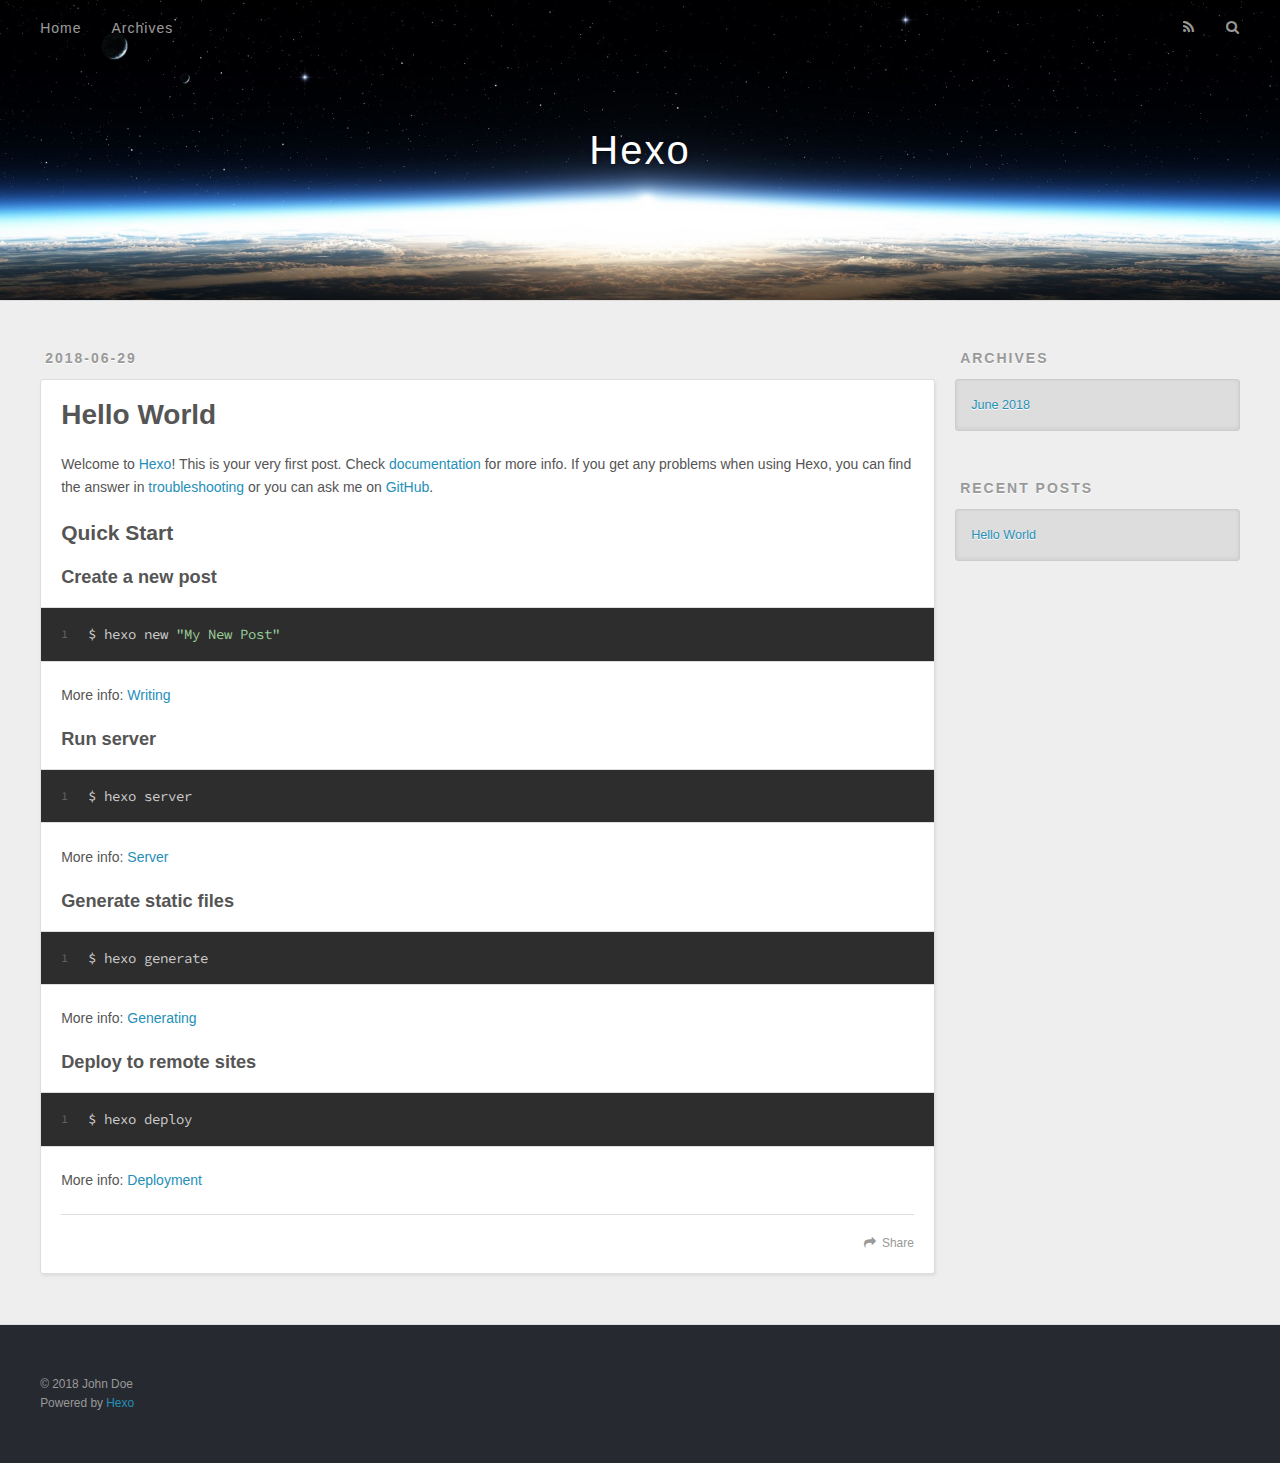
==== index.html @ 7063cbaa "Site updated: 2018-06-29 15:59:20" ====
<!DOCTYPE html>
<html>
<head>
  <meta charset="utf-8">
  

  
  <title>Hexo</title>
  <meta name="viewport" content="width=device-width, initial-scale=1, maximum-scale=1">
  <meta property="og:type" content="website">
<meta property="og:title" content="Hexo">
<meta property="og:url" content="http://yoursite.com/index.html">
<meta property="og:site_name" content="Hexo">
<meta property="og:locale" content="default">
<meta name="twitter:card" content="summary">
<meta name="twitter:title" content="Hexo">
  
    <link rel="alternate" href="/atom.xml" title="Hexo" type="application/atom+xml">
  
  
    <link rel="icon" href="/favicon.png">
  
  
    <link href="//fonts.googleapis.com/css?family=Source+Code+Pro" rel="stylesheet" type="text/css">
  
  <link rel="stylesheet" href="/css/style.css">
</head>

<body>
  <div id="container">
    <div id="wrap">
      <header id="header">
  <div id="banner"></div>
  <div id="header-outer" class="outer">
    <div id="header-title" class="inner">
      <h1 id="logo-wrap">
        <a href="/" id="logo">Hexo</a>
      </h1>
      
    </div>
    <div id="header-inner" class="inner">
      <nav id="main-nav">
        <a id="main-nav-toggle" class="nav-icon"></a>
        
          <a class="main-nav-link" href="/">Home</a>
        
          <a class="main-nav-link" href="/archives">Archives</a>
        
      </nav>
      <nav id="sub-nav">
        
          <a id="nav-rss-link" class="nav-icon" href="/atom.xml" title="RSS Feed"></a>
        
        <a id="nav-search-btn" class="nav-icon" title="Search"></a>
      </nav>
      <div id="search-form-wrap">
        <form action="//google.com/search" method="get" accept-charset="UTF-8" class="search-form"><input type="search" name="q" class="search-form-input" placeholder="Search"><button type="submit" class="search-form-submit">&#xF002;</button><input type="hidden" name="sitesearch" value="http://yoursite.com"></form>
      </div>
    </div>
  </div>
</header>
      <div class="outer">
        <section id="main">
  
    <article id="post-hello-world" class="article article-type-post" itemscope itemprop="blogPost">
  <div class="article-meta">
    <a href="/2018/06/29/hello-world/" class="article-date">
  <time datetime="2018-06-29T07:38:47.794Z" itemprop="datePublished">2018-06-29</time>
</a>
    
  </div>
  <div class="article-inner">
    
    
      <header class="article-header">
        
  
    <h1 itemprop="name">
      <a class="article-title" href="/2018/06/29/hello-world/">Hello World</a>
    </h1>
  

      </header>
    
    <div class="article-entry" itemprop="articleBody">
      
        <p>Welcome to <a href="https://hexo.io/" target="_blank" rel="noopener">Hexo</a>! This is your very first post. Check <a href="https://hexo.io/docs/" target="_blank" rel="noopener">documentation</a> for more info. If you get any problems when using Hexo, you can find the answer in <a href="https://hexo.io/docs/troubleshooting.html" target="_blank" rel="noopener">troubleshooting</a> or you can ask me on <a href="https://github.com/hexojs/hexo/issues" target="_blank" rel="noopener">GitHub</a>.</p>
<h2 id="Quick-Start"><a href="#Quick-Start" class="headerlink" title="Quick Start"></a>Quick Start</h2><h3 id="Create-a-new-post"><a href="#Create-a-new-post" class="headerlink" title="Create a new post"></a>Create a new post</h3><figure class="highlight bash"><table><tr><td class="gutter"><pre><span class="line">1</span><br></pre></td><td class="code"><pre><span class="line">$ hexo new <span class="string">"My New Post"</span></span><br></pre></td></tr></table></figure>
<p>More info: <a href="https://hexo.io/docs/writing.html" target="_blank" rel="noopener">Writing</a></p>
<h3 id="Run-server"><a href="#Run-server" class="headerlink" title="Run server"></a>Run server</h3><figure class="highlight bash"><table><tr><td class="gutter"><pre><span class="line">1</span><br></pre></td><td class="code"><pre><span class="line">$ hexo server</span><br></pre></td></tr></table></figure>
<p>More info: <a href="https://hexo.io/docs/server.html" target="_blank" rel="noopener">Server</a></p>
<h3 id="Generate-static-files"><a href="#Generate-static-files" class="headerlink" title="Generate static files"></a>Generate static files</h3><figure class="highlight bash"><table><tr><td class="gutter"><pre><span class="line">1</span><br></pre></td><td class="code"><pre><span class="line">$ hexo generate</span><br></pre></td></tr></table></figure>
<p>More info: <a href="https://hexo.io/docs/generating.html" target="_blank" rel="noopener">Generating</a></p>
<h3 id="Deploy-to-remote-sites"><a href="#Deploy-to-remote-sites" class="headerlink" title="Deploy to remote sites"></a>Deploy to remote sites</h3><figure class="highlight bash"><table><tr><td class="gutter"><pre><span class="line">1</span><br></pre></td><td class="code"><pre><span class="line">$ hexo deploy</span><br></pre></td></tr></table></figure>
<p>More info: <a href="https://hexo.io/docs/deployment.html" target="_blank" rel="noopener">Deployment</a></p>

      
    </div>
    <footer class="article-footer">
      <a data-url="http://yoursite.com/2018/06/29/hello-world/" data-id="cjizoahg50000bgolpmsunv34" class="article-share-link">Share</a>
      
      
    </footer>
  </div>
  
</article>


  


</section>
        
          <aside id="sidebar">
  
    

  
    

  
    
  
    
  <div class="widget-wrap">
    <h3 class="widget-title">Archives</h3>
    <div class="widget">
      <ul class="archive-list"><li class="archive-list-item"><a class="archive-list-link" href="/archives/2018/06/">June 2018</a></li></ul>
    </div>
  </div>


  
    
  <div class="widget-wrap">
    <h3 class="widget-title">Recent Posts</h3>
    <div class="widget">
      <ul>
        
          <li>
            <a href="/2018/06/29/hello-world/">Hello World</a>
          </li>
        
      </ul>
    </div>
  </div>

  
</aside>
        
      </div>
      <footer id="footer">
  
  <div class="outer">
    <div id="footer-info" class="inner">
      &copy; 2018 John Doe<br>
      Powered by <a href="http://hexo.io/" target="_blank">Hexo</a>
    </div>
  </div>
</footer>
    </div>
    <nav id="mobile-nav">
  
    <a href="/" class="mobile-nav-link">Home</a>
  
    <a href="/archives" class="mobile-nav-link">Archives</a>
  
</nav>
    

<script src="//ajax.googleapis.com/ajax/libs/jquery/2.0.3/jquery.min.js"></script>


  <link rel="stylesheet" href="/fancybox/jquery.fancybox.css">
  <script src="/fancybox/jquery.fancybox.pack.js"></script>


<script src="/js/script.js"></script>



  </div>
</body>
</html>
---- css/style.css ----
body {
  width: 100%;
}
body:before,
body:after {
  content: "";
  display: table;
}
body:after {
  clear: both;
}
html,
body,
div,
span,
applet,
object,
iframe,
h1,
h2,
h3,
h4,
h5,
h6,
p,
blockquote,
pre,
a,
abbr,
acronym,
address,
big,
cite,
code,
del,
dfn,
em,
img,
ins,
kbd,
q,
s,
samp,
small,
strike,
strong,
sub,
sup,
tt,
var,
dl,
dt,
dd,
ol,
ul,
li,
fieldset,
form,
label,
legend,
table,
caption,
tbody,
tfoot,
thead,
tr,
th,
td {
  margin: 0;
  padding: 0;
  border: 0;
  outline: 0;
  font-weight: inherit;
  font-style: inherit;
  font-family: inherit;
  font-size: 100%;
  vertical-align: baseline;
}
body {
  line-height: 1;
  color: #000;
  background: #fff;
}
ol,
ul {
  list-style: none;
}
table {
  border-collapse: separate;
  border-spacing: 0;
  vertical-align: middle;
}
caption,
th,
td {
  text-align: left;
  font-weight: normal;
  vertical-align: middle;
}
a img {
  border: none;
}
input,
button {
  margin: 0;
  padding: 0;
}
input::-moz-focus-inner,
button::-moz-focus-inner {
  border: 0;
  padding: 0;
}
@font-face {
  font-family: FontAwesome;
  font-style: normal;
  font-weight: normal;
  src: url("fonts/fontawesome-webfont.eot?v=#4.0.3");
  src: url("fonts/fontawesome-webfont.eot?#iefix&v=#4.0.3") format("embedded-opentype"), url("fonts/fontawesome-webfont.woff?v=#4.0.3") format("woff"), url("fonts/fontawesome-webfont.ttf?v=#4.0.3") format("truetype"), url("fonts/fontawesome-webfont.svg#fontawesomeregular?v=#4.0.3") format("svg");
}
html,
body,
#container {
  height: 100%;
}
body {
  background: #eee;
  font: 14px -apple-system, BlinkMacSystemFont, "Segoe UI", "Roboto", "Oxygen", "Ubuntu", "Cantarell", "Fira Sans", "Droid Sans", "Helvetica Neue", sans-serif;
  -webkit-text-size-adjust: 100%;
}
.outer {
  max-width: 1220px;
  margin: 0 auto;
  padding: 0 20px;
}
.outer:before,
.outer:after {
  content: "";
  display: table;
}
.outer:after {
  clear: both;
}
.inner {
  display: inline;
  float: left;
  width: 98.33333333333333%;
  margin: 0 0.833333333333333%;
}
.left,
.alignleft {
  float: left;
}
.right,
.alignright {
  float: right;
}
.clear {
  clear: both;
}
#container {
  position: relative;
}
.mobile-nav-on {
  overflow: hidden;
}
#wrap {
  height: 100%;
  width: 100%;
  position: absolute;
  top: 0;
  left: 0;
  -webkit-transition: 0.2s ease-out;
  -moz-transition: 0.2s ease-out;
  -ms-transition: 0.2s ease-out;
  transition: 0.2s ease-out;
  z-index: 1;
  background: #eee;
}
.mobile-nav-on #wrap {
  left: 280px;
}
@media screen and (min-width: 768px) {
  #main {
    display: inline;
    float: left;
    width: 73.33333333333333%;
    margin: 0 0.833333333333333%;
  }
}
.article-date,
.article-category-link,
.archive-year,
.widget-title {
  text-decoration: none;
  text-transform: uppercase;
  letter-spacing: 2px;
  color: #999;
  margin-bottom: 1em;
  margin-left: 5px;
  line-height: 1em;
  text-shadow: 0 1px #fff;
  font-weight: bold;
}
.article-inner,
.archive-article-inner {
  background: #fff;
  -webkit-box-shadow: 1px 2px 3px #ddd;
  box-shadow: 1px 2px 3px #ddd;
  border: 1px solid #ddd;
  border-radius: 3px;
}
.article-entry h1,
.widget h1 {
  font-size: 2em;
}
.article-entry h2,
.widget h2 {
  font-size: 1.5em;
}
.article-entry h3,
.widget h3 {
  font-size: 1.3em;
}
.article-entry h4,
.widget h4 {
  font-size: 1.2em;
}
.article-entry h5,
.widget h5 {
  font-size: 1em;
}
.article-entry h6,
.widget h6 {
  font-size: 1em;
  color: #999;
}
.article-entry hr,
.widget hr {
  border: 1px dashed #ddd;
}
.article-entry strong,
.widget strong {
  font-weight: bold;
}
.article-entry em,
.widget em,
.article-entry cite,
.widget cite {
  font-style: italic;
}
.article-entry sup,
.widget sup,
.article-entry sub,
.widget sub {
  font-size: 0.75em;
  line-height: 0;
  position: relative;
  vertical-align: baseline;
}
.article-entry sup,
.widget sup {
  top: -0.5em;
}
.article-entry sub,
.widget sub {
  bottom: -0.2em;
}
.article-entry small,
.widget small {
  font-size: 0.85em;
}
.article-entry acronym,
.widget acronym,
.article-entry abbr,
.widget abbr {
  border-bottom: 1px dotted;
}
.article-entry ul,
.widget ul,
.article-entry ol,
.widget ol,
.article-entry dl,
.widget dl {
  margin: 0 20px;
  line-height: 1.6em;
}
.article-entry ul ul,
.widget ul ul,
.article-entry ol ul,
.widget ol ul,
.article-entry ul ol,
.widget ul ol,
.article-entry ol ol,
.widget ol ol {
  margin-top: 0;
  margin-bottom: 0;
}
.article-entry ul,
.widget ul {
  list-style: disc;
}
.article-entry ol,
.widget ol {
  list-style: decimal;
}
.article-entry dt,
.widget dt {
  font-weight: bold;
}
#header {
  height: 300px;
  position: relative;
  border-bottom: 1px solid #ddd;
}
#header:before,
#header:after {
  content: "";
  position: absolute;
  left: 0;
  right: 0;
  height: 40px;
}
#header:before {
  top: 0;
  background: -webkit-linear-gradient(rgba(0,0,0,0.2), transparent);
  background: -moz-linear-gradient(rgba(0,0,0,0.2), transparent);
  background: -ms-linear-gradient(rgba(0,0,0,0.2), transparent);
  background: linear-gradient(rgba(0,0,0,0.2), transparent);
}
#header:after {
  bottom: 0;
  background: -webkit-linear-gradient(transparent, rgba(0,0,0,0.2));
  background: -moz-linear-gradient(transparent, rgba(0,0,0,0.2));
  background: -ms-linear-gradient(transparent, rgba(0,0,0,0.2));
  background: linear-gradient(transparent, rgba(0,0,0,0.2));
}
#header-outer {
  height: 100%;
  position: relative;
}
#header-inner {
  position: relative;
  overflow: hidden;
}
#banner {
  position: absolute;
  top: 0;
  left: 0;
  width: 100%;
  height: 100%;
  background: url("images/banner.jpg") center #000;
  -webkit-background-size: cover;
  -moz-background-size: cover;
  background-size: cover;
  z-index: -1;
}
#header-title {
  text-align: center;
  height: 40px;
  position: absolute;
  top: 50%;
  left: 0;
  margin-top: -20px;
}
#logo,
#subtitle {
  text-decoration: none;
  color: #fff;
  font-weight: 300;
  text-shadow: 0 1px 4px rgba(0,0,0,0.3);
}
#logo {
  font-size: 40px;
  line-height: 40px;
  letter-spacing: 2px;
}
#subtitle {
  font-size: 16px;
  line-height: 16px;
  letter-spacing: 1px;
}
#subtitle-wrap {
  margin-top: 16px;
}
#main-nav {
  float: left;
  margin-left: -15px;
}
.nav-icon,
.main-nav-link {
  float: left;
  color: #fff;
  opacity: 0.6;
  text-decoration: none;
  text-shadow: 0 1px rgba(0,0,0,0.2);
  -webkit-transition: opacity 0.2s;
  -moz-transition: opacity 0.2s;
  -ms-transition: opacity 0.2s;
  transition: opacity 0.2s;
  display: block;
  padding: 20px 15px;
}
.nav-icon:hover,
.main-nav-link:hover {
  opacity: 1;
}
.nav-icon {
  font-family: FontAwesome;
  text-align: center;
  font-size: 14px;
  width: 14px;
  height: 14px;
  padding: 20px 15px;
  position: relative;
  cursor: pointer;
}
.main-nav-link {
  font-weight: 300;
  letter-spacing: 1px;
}
@media screen and (max-width: 479px) {
  .main-nav-link {
    display: none;
  }
}
#main-nav-toggle {
  display: none;
}
#main-nav-toggle:before {
  content: "\f0c9";
}
@media screen and (max-width: 479px) {
  #main-nav-toggle {
    display: block;
  }
}
#sub-nav {
  float: right;
  margin-right: -15px;
}
#nav-rss-link:before {
  content: "\f09e";
}
#nav-search-btn:before {
  content: "\f002";
}
#search-form-wrap {
  position: absolute;
  top: 15px;
  width: 150px;
  height: 30px;
  right: -150px;
  opacity: 0;
  -webkit-transition: 0.2s ease-out;
  -moz-transition: 0.2s ease-out;
  -ms-transition: 0.2s ease-out;
  transition: 0.2s ease-out;
}
#search-form-wrap.on {
  opacity: 1;
  right: 0;
}
@media screen and (max-width: 479px) {
  #search-form-wrap {
    width: 100%;
    right: -100%;
  }
}
.search-form {
  position: absolute;
  top: 0;
  left: 0;
  right: 0;
  background: #fff;
  padding: 5px 15px;
  border-radius: 15px;
  -webkit-box-shadow: 0 0 10px rgba(0,0,0,0.3);
  box-shadow: 0 0 10px rgba(0,0,0,0.3);
}
.search-form-input {
  border: none;
  background: none;
  color: #555;
  width: 100%;
  font: 13px -apple-system, BlinkMacSystemFont, "Segoe UI", "Roboto", "Oxygen", "Ubuntu", "Cantarell", "Fira Sans", "Droid Sans", "Helvetica Neue", sans-serif;
  outline: none;
}
.search-form-input::-webkit-search-results-decoration,
.search-form-input::-webkit-search-cancel-button {
  -webkit-appearance: none;
}
.search-form-submit {
  position: absolute;
  top: 50%;
  right: 10px;
  margin-top: -7px;
  font: 13px FontAwesome;
  border: none;
  background: none;
  color: #bbb;
  cursor: pointer;
}
.search-form-submit:hover,
.search-form-submit:focus {
  color: #777;
}
.article {
  margin: 50px 0;
}
.article-inner {
  overflow: hidden;
}
.article-meta:before,
.article-meta:after {
  content: "";
  display: table;
}
.article-meta:after {
  clear: both;
}
.article-date {
  float: left;
}
.article-category {
  float: left;
  line-height: 1em;
  color: #ccc;
  text-shadow: 0 1px #fff;
  margin-left: 8px;
}
.article-category:before {
  content: "\2022";
}
.article-category-link {
  margin: 0 12px 1em;
}
.article-header {
  padding: 20px 20px 0;
}
.article-title {
  text-decoration: none;
  font-size: 2em;
  font-weight: bold;
  color: #555;
  line-height: 1.1em;
  -webkit-transition: color 0.2s;
  -moz-transition: color 0.2s;
  -ms-transition: color 0.2s;
  transition: color 0.2s;
}
a.article-title:hover {
  color: #258fb8;
}
.article-entry {
  color: #555;
  padding: 0 20px;
}
.article-entry:before,
.article-entry:after {
  content: "";
  display: table;
}
.article-entry:after {
  clear: both;
}
.article-entry p,
.article-entry table {
  line-height: 1.6em;
  margin: 1.6em 0;
}
.article-entry h1,
.article-entry h2,
.article-entry h3,
.article-entry h4,
.article-entry h5,
.article-entry h6 {
  font-weight: bold;
}
.article-entry h1,
.article-entry h2,
.article-entry h3,
.article-entry h4,
.article-entry h5,
.article-entry h6 {
  line-height: 1.1em;
  margin: 1.1em 0;
}
.article-entry a {
  color: #258fb8;
  text-decoration: none;
}
.article-entry a:hover {
  text-decoration: underline;
}
.article-entry ul,
.article-entry ol,
.article-entry dl {
  margin-top: 1.6em;
  margin-bottom: 1.6em;
}
.article-entry img,
.article-entry video {
  max-width: 100%;
  height: auto;
  display: block;
  margin: auto;
}
.article-entry iframe {
  border: none;
}
.article-entry table {
  width: 100%;
  border-collapse: collapse;
  border-spacing: 0;
}
.article-entry th {
  font-weight: bold;
  border-bottom: 3px solid #ddd;
  padding-bottom: 0.5em;
}
.article-entry td {
  border-bottom: 1px solid #ddd;
  padding: 10px 0;
}
.article-entry blockquote {
  font-family: Georgia, "Times New Roman", serif;
  font-size: 1.4em;
  margin: 1.6em 20px;
  text-align: center;
}
.article-entry blockquote footer {
  font-size: 14px;
  margin: 1.6em 0;
  font-family: -apple-system, BlinkMacSystemFont, "Segoe UI", "Roboto", "Oxygen", "Ubuntu", "Cantarell", "Fira Sans", "Droid Sans", "Helvetica Neue", sans-serif;
}
.article-entry blockquote footer cite:before {
  content: "—";
  padding: 0 0.5em;
}
.article-entry .pullquote {
  text-align: left;
  width: 45%;
  margin: 0;
}
.article-entry .pullquote.left {
  margin-left: 0.5em;
  margin-right: 1em;
}
.article-entry .pullquote.right {
  margin-right: 0.5em;
  margin-left: 1em;
}
.article-entry .caption {
  color: #999;
  display: block;
  font-size: 0.9em;
  margin-top: 0.5em;
  position: relative;
  text-align: center;
}
.article-entry .video-container {
  position: relative;
  padding-top: 56.25%;
  height: 0;
  overflow: hidden;
}
.article-entry .video-container iframe,
.article-entry .video-container object,
.article-entry .video-container embed {
  position: absolute;
  top: 0;
  left: 0;
  width: 100%;
  height: 100%;
  margin-top: 0;
}
.article-more-link a {
  display: inline-block;
  line-height: 1em;
  padding: 6px 15px;
  border-radius: 15px;
  background: #eee;
  color: #999;
  text-shadow: 0 1px #fff;
  text-decoration: none;
}
.article-more-link a:hover {
  background: #258fb8;
  color: #fff;
  text-decoration: none;
  text-shadow: 0 1px #1e7293;
}
.article-footer {
  font-size: 0.85em;
  line-height: 1.6em;
  border-top: 1px solid #ddd;
  padding-top: 1.6em;
  margin: 0 20px 20px;
}
.article-footer:before,
.article-footer:after {
  content: "";
  display: table;
}
.article-footer:after {
  clear: both;
}
.article-footer a {
  color: #999;
  text-decoration: none;
}
.article-footer a:hover {
  color: #555;
}
.article-tag-list-item {
  float: left;
  margin-right: 10px;
}
.article-tag-list-link:before {
  content: "#";
}
.article-comment-link {
  float: right;
}
.article-comment-link:before {
  content: "\f075";
  font-family: FontAwesome;
  padding-right: 8px;
}
.article-share-link {
  cursor: pointer;
  float: right;
  margin-left: 20px;
}
.article-share-link:before {
  content: "\f064";
  font-family: FontAwesome;
  padding-right: 6px;
}
#article-nav {
  position: relative;
}
#article-nav:before,
#article-nav:after {
  content: "";
  display: table;
}
#article-nav:after {
  clear: both;
}
@media screen and (min-width: 768px) {
  #article-nav {
    margin: 50px 0;
  }
  #article-nav:before {
    width: 8px;
    height: 8px;
    position: absolute;
    top: 50%;
    left: 50%;
    margin-top: -4px;
    margin-left: -4px;
    content: "";
    border-radius: 50%;
    background: #ddd;
    -webkit-box-shadow: 0 1px 2px #fff;
    box-shadow: 0 1px 2px #fff;
  }
}
.article-nav-link-wrap {
  text-decoration: none;
  text-shadow: 0 1px #fff;
  color: #999;
  -webkit-box-sizing: border-box;
  -moz-box-sizing: border-box;
  box-sizing: border-box;
  margin-top: 50px;
  text-align: center;
  display: block;
}
.article-nav-link-wrap:hover {
  color: #555;
}
@media screen and (min-width: 768px) {
  .article-nav-link-wrap {
    width: 50%;
    margin-top: 0;
  }
}
@media screen and (min-width: 768px) {
  #article-nav-newer {
    float: left;
    text-align: right;
    padding-right: 20px;
  }
}
@media screen and (min-width: 768px) {
  #article-nav-older {
    float: right;
    text-align: left;
    padding-left: 20px;
  }
}
.article-nav-caption {
  text-transform: uppercase;
  letter-spacing: 2px;
  color: #ddd;
  line-height: 1em;
  font-weight: bold;
}
#article-nav-newer .article-nav-caption {
  margin-right: -2px;
}
.article-nav-title {
  font-size: 0.85em;
  line-height: 1.6em;
  margin-top: 0.5em;
}
.article-share-box {
  position: absolute;
  display: none;
  background: #fff;
  -webkit-box-shadow: 1px 2px 10px rgba(0,0,0,0.2);
  box-shadow: 1px 2px 10px rgba(0,0,0,0.2);
  border-radius: 3px;
  margin-left: -145px;
  overflow: hidden;
  z-index: 1;
}
.article-share-box.on {
  display: block;
}
.article-share-input {
  width: 100%;
  background: none;
  -webkit-box-sizing: border-box;
  -moz-box-sizing: border-box;
  box-sizing: border-box;
  font: 14px -apple-system, BlinkMacSystemFont, "Segoe UI", "Roboto", "Oxygen", "Ubuntu", "Cantarell", "Fira Sans", "Droid Sans", "Helvetica Neue", sans-serif;
  padding: 0 15px;
  color: #555;
  outline: none;
  border: 1px solid #ddd;
  border-radius: 3px 3px 0 0;
  height: 36px;
  line-height: 36px;
}
.article-share-links {
  background: #eee;
}
.article-share-links:before,
.article-share-links:after {
  content: "";
  display: table;
}
.article-share-links:after {
  clear: both;
}
.article-share-twitter,
.article-share-facebook,
.article-share-pinterest,
.article-share-google {
  width: 50px;
  height: 36px;
  display: block;
  float: left;
  position: relative;
  color: #999;
  text-shadow: 0 1px #fff;
}
.article-share-twitter:before,
.article-share-facebook:before,
.article-share-pinterest:before,
.article-share-google:before {
  font-size: 20px;
  font-family: FontAwesome;
  width: 20px;
  height: 20px;
  position: absolute;
  top: 50%;
  left: 50%;
  margin-top: -10px;
  margin-left: -10px;
  text-align: center;
}
.article-share-twitter:hover,
.article-share-facebook:hover,
.article-share-pinterest:hover,
.article-share-google:hover {
  color: #fff;
}
.article-share-twitter:before {
  content: "\f099";
}
.article-share-twitter:hover {
  background: #00aced;
  text-shadow: 0 1px #008abe;
}
.article-share-facebook:before {
  content: "\f09a";
}
.article-share-facebook:hover {
  background: #3b5998;
  text-shadow: 0 1px #2f477a;
}
.article-share-pinterest:before {
  content: "\f0d2";
}
.article-share-pinterest:hover {
  background: #cb2027;
  text-shadow: 0 1px #a21a1f;
}
.article-share-google:before {
  content: "\f0d5";
}
.article-share-google:hover {
  background: #dd4b39;
  text-shadow: 0 1px #be3221;
}
.article-gallery {
  background: #000;
  position: relative;
}
.article-gallery-photos {
  position: relative;
  overflow: hidden;
}
.article-gallery-img {
  display: none;
  max-width: 100%;
}
.article-gallery-img:first-child {
  display: block;
}
.article-gallery-img.loaded {
  position: absolute;
  display: block;
}
.article-gallery-img img {
  display: block;
  max-width: 100%;
  margin: 0 auto;
}
#comments {
  background: #fff;
  -webkit-box-shadow: 1px 2px 3px #ddd;
  box-shadow: 1px 2px 3px #ddd;
  padding: 20px;
  border: 1px solid #ddd;
  border-radius: 3px;
  margin: 50px 0;
}
#comments a {
  color: #258fb8;
}
.archives-wrap {
  margin: 50px 0;
}
.archives:before,
.archives:after {
  content: "";
  display: table;
}
.archives:after {
  clear: both;
}
.archive-year-wrap {
  margin-bottom: 1em;
}
.archives {
  -webkit-column-gap: 10px;
  -moz-column-gap: 10px;
  column-gap: 10px;
}
@media screen and (min-width: 480px) and (max-width: 767px) {
  .archives {
    -webkit-column-count: 2;
    -moz-column-count: 2;
    column-count: 2;
  }
}
@media screen and (min-width: 768px) {
  .archives {
    -webkit-column-count: 3;
    -moz-column-count: 3;
    column-count: 3;
  }
}
.archive-article {
  -webkit-column-break-inside: avoid;
  page-break-inside: avoid;
  overflow: hidden;
  break-inside: avoid-column;
}
.archive-article-inner {
  padding: 10px;
  margin-bottom: 15px;
}
.archive-article-title {
  text-decoration: none;
  font-weight: bold;
  color: #555;
  -webkit-transition: color 0.2s;
  -moz-transition: color 0.2s;
  -ms-transition: color 0.2s;
  transition: color 0.2s;
  line-height: 1.6em;
}
.archive-article-title:hover {
  color: #258fb8;
}
.archive-article-footer {
  margin-top: 1em;
}
.archive-article-date {
  color: #999;
  text-decoration: none;
  font-size: 0.85em;
  line-height: 1em;
  margin-bottom: 0.5em;
  display: block;
}
#page-nav {
  margin: 50px auto;
  background: #fff;
  -webkit-box-shadow: 1px 2px 3px #ddd;
  box-shadow: 1px 2px 3px #ddd;
  border: 1px solid #ddd;
  border-radius: 3px;
  text-align: center;
  color: #999;
  overflow: hidden;
}
#page-nav:before,
#page-nav:after {
  content: "";
  display: table;
}
#page-nav:after {
  clear: both;
}
#page-nav a,
#page-nav span {
  padding: 10px 20px;
  line-height: 1;
  height: 2ex;
}
#page-nav a {
  color: #999;
  text-decoration: none;
}
#page-nav a:hover {
  background: #999;
  color: #fff;
}
#page-nav .prev {
  float: left;
}
#page-nav .next {
  float: right;
}
#page-nav .page-number {
  display: inline-block;
}
@media screen and (max-width: 479px) {
  #page-nav .page-number {
    display: none;
  }
}
#page-nav .current {
  color: #555;
  font-weight: bold;
}
#page-nav .space {
  color: #ddd;
}
#footer {
  background: #262a30;
  padding: 50px 0;
  border-top: 1px solid #ddd;
  color: #999;
}
#footer a {
  color: #258fb8;
  text-decoration: none;
}
#footer a:hover {
  text-decoration: underline;
}
#footer-info {
  line-height: 1.6em;
  font-size: 0.85em;
}
.article-entry pre,
.article-entry .highlight {
  background: #2d2d2d;
  margin: 0 -20px;
  padding: 15px 20px;
  border-style: solid;
  border-color: #ddd;
  border-width: 1px 0;
  overflow: auto;
  color: #ccc;
  line-height: 22.400000000000002px;
}
.article-entry .highlight .gutter pre,
.article-entry .gist .gist-file .gist-data .line-numbers {
  color: #666;
  font-size: 0.85em;
}
.article-entry pre,
.article-entry code {
  font-family: "Source Code Pro", Consolas, Monaco, Menlo, Consolas, monospace;
}
.article-entry code {
  background: #eee;
  text-shadow: 0 1px #fff;
  padding: 0 0.3em;
}
.article-entry pre code {
  background: none;
  text-shadow: none;
  padding: 0;
}
.article-entry .highlight pre {
  border: none;
  margin: 0;
  padding: 0;
}
.article-entry .highlight table {
  margin: 0;
  width: auto;
}
.article-entry .highlight td {
  border: none;
  padding: 0;
}
.article-entry .highlight figcaption {
  font-size: 0.85em;
  color: #999;
  line-height: 1em;
  margin-bottom: 1em;
}
.article-entry .highlight figcaption:before,
.article-entry .highlight figcaption:after {
  content: "";
  display: table;
}
.article-entry .highlight figcaption:after {
  clear: both;
}
.article-entry .highlight figcaption a {
  float: right;
}
.article-entry .highlight .gutter pre {
  text-align: right;
  padding-right: 20px;
}
.article-entry .highlight .line {
  height: 22.400000000000002px;
}
.article-entry .highlight .line.marked {
  background: #515151;
}
.article-entry .gist {
  margin: 0 -20px;
  border-style: solid;
  border-color: #ddd;
  border-width: 1px 0;
  background: #2d2d2d;
  padding: 15px 20px 15px 0;
}
.article-entry .gist .gist-file {
  border: none;
  font-family: "Source Code Pro", Consolas, Monaco, Menlo, Consolas, monospace;
  margin: 0;
}
.article-entry .gist .gist-file .gist-data {
  background: none;
  border: none;
}
.article-entry .gist .gist-file .gist-data .line-numbers {
  background: none;
  border: none;
  padding: 0 20px 0 0;
}
.article-entry .gist .gist-file .gist-data .line-data {
  padding: 0 !important;
}
.article-entry .gist .gist-file .highlight {
  margin: 0;
  padding: 0;
  border: none;
}
.article-entry .gist .gist-file .gist-meta {
  background: #2d2d2d;
  color: #999;
  font: 0.85em -apple-system, BlinkMacSystemFont, "Segoe UI", "Roboto", "Oxygen", "Ubuntu", "Cantarell", "Fira Sans", "Droid Sans", "Helvetica Neue", sans-serif;
  text-shadow: 0 0;
  padding: 0;
  margin-top: 1em;
  margin-left: 20px;
}
.article-entry .gist .gist-file .gist-meta a {
  color: #258fb8;
  font-weight: normal;
}
.article-entry .gist .gist-file .gist-meta a:hover {
  text-decoration: underline;
}
pre .comment,
pre .title {
  color: #999;
}
pre .variable,
pre .attribute,
pre .tag,
pre .regexp,
pre .ruby .constant,
pre .xml .tag .title,
pre .xml .pi,
pre .xml .doctype,
pre .html .doctype,
pre .css .id,
pre .css .class,
pre .css .pseudo {
  color: #f2777a;
}
pre .number,
pre .preprocessor,
pre .built_in,
pre .literal,
pre .params,
pre .constant {
  color: #f99157;
}
pre .class,
pre .ruby .class .title,
pre .css .rules .attribute {
  color: #9c9;
}
pre .string,
pre .value,
pre .inheritance,
pre .header,
pre .ruby .symbol,
pre .xml .cdata {
  color: #9c9;
}
pre .css .hexcolor {
  color: #6cc;
}
pre .function,
pre .python .decorator,
pre .python .title,
pre .ruby .function .title,
pre .ruby .title .keyword,
pre .perl .sub,
pre .javascript .title,
pre .coffeescript .title {
  color: #69c;
}
pre .keyword,
pre .javascript .function {
  color: #c9c;
}
@media screen and (max-width: 479px) {
  #mobile-nav {
    position: absolute;
    top: 0;
    left: 0;
    width: 280px;
    height: 100%;
    background: #191919;
    border-right: 1px solid #fff;
  }
}
@media screen and (max-width: 479px) {
  .mobile-nav-link {
    display: block;
    color: #999;
    text-decoration: none;
    padding: 15px 20px;
    font-weight: bold;
  }
  .mobile-nav-link:hover {
    color: #fff;
  }
}
@media screen and (min-width: 768px) {
  #sidebar {
    display: inline;
    float: left;
    width: 23.333333333333332%;
    margin: 0 0.833333333333333%;
  }
}
.widget-wrap {
  margin: 50px 0;
}
.widget {
  color: #777;
  text-shadow: 0 1px #fff;
  background: #ddd;
  -webkit-box-shadow: 0 -1px 4px #ccc inset;
  box-shadow: 0 -1px 4px #ccc inset;
  border: 1px solid #ccc;
  padding: 15px;
  border-radius: 3px;
}
.widget a {
  color: #258fb8;
  text-decoration: none;
}
.widget a:hover {
  text-decoration: underline;
}
.widget ul ul,
.widget ol ul,
.widget dl ul,
.widget ul ol,
.widget ol ol,
.widget dl ol,
.widget ul dl,
.widget ol dl,
.widget dl dl {
  margin-left: 15px;
  list-style: disc;
}
.widget {
  line-height: 1.6em;
  word-wrap: break-word;
  font-size: 0.9em;
}
.widget ul,
.widget ol {
  list-style: none;
  margin: 0;
}
.widget ul ul,
.widget ol ul,
.widget ul ol,
.widget ol ol {
  margin: 0 20px;
}
.widget ul ul,
.widget ol ul {
  list-style: disc;
}
.widget ul ol,
.widget ol ol {
  list-style: decimal;
}
.category-list-count,
.tag-list-count,
.archive-list-count {
  padding-left: 5px;
  color: #999;
  font-size: 0.85em;
}
.category-list-count:before,
.tag-list-count:before,
.archive-list-count:before {
  content: "(";
}
.category-list-count:after,
.tag-list-count:after,
.archive-list-count:after {
  content: ")";
}
.tagcloud a {
  margin-right: 5px;
  display: inline-block;
}
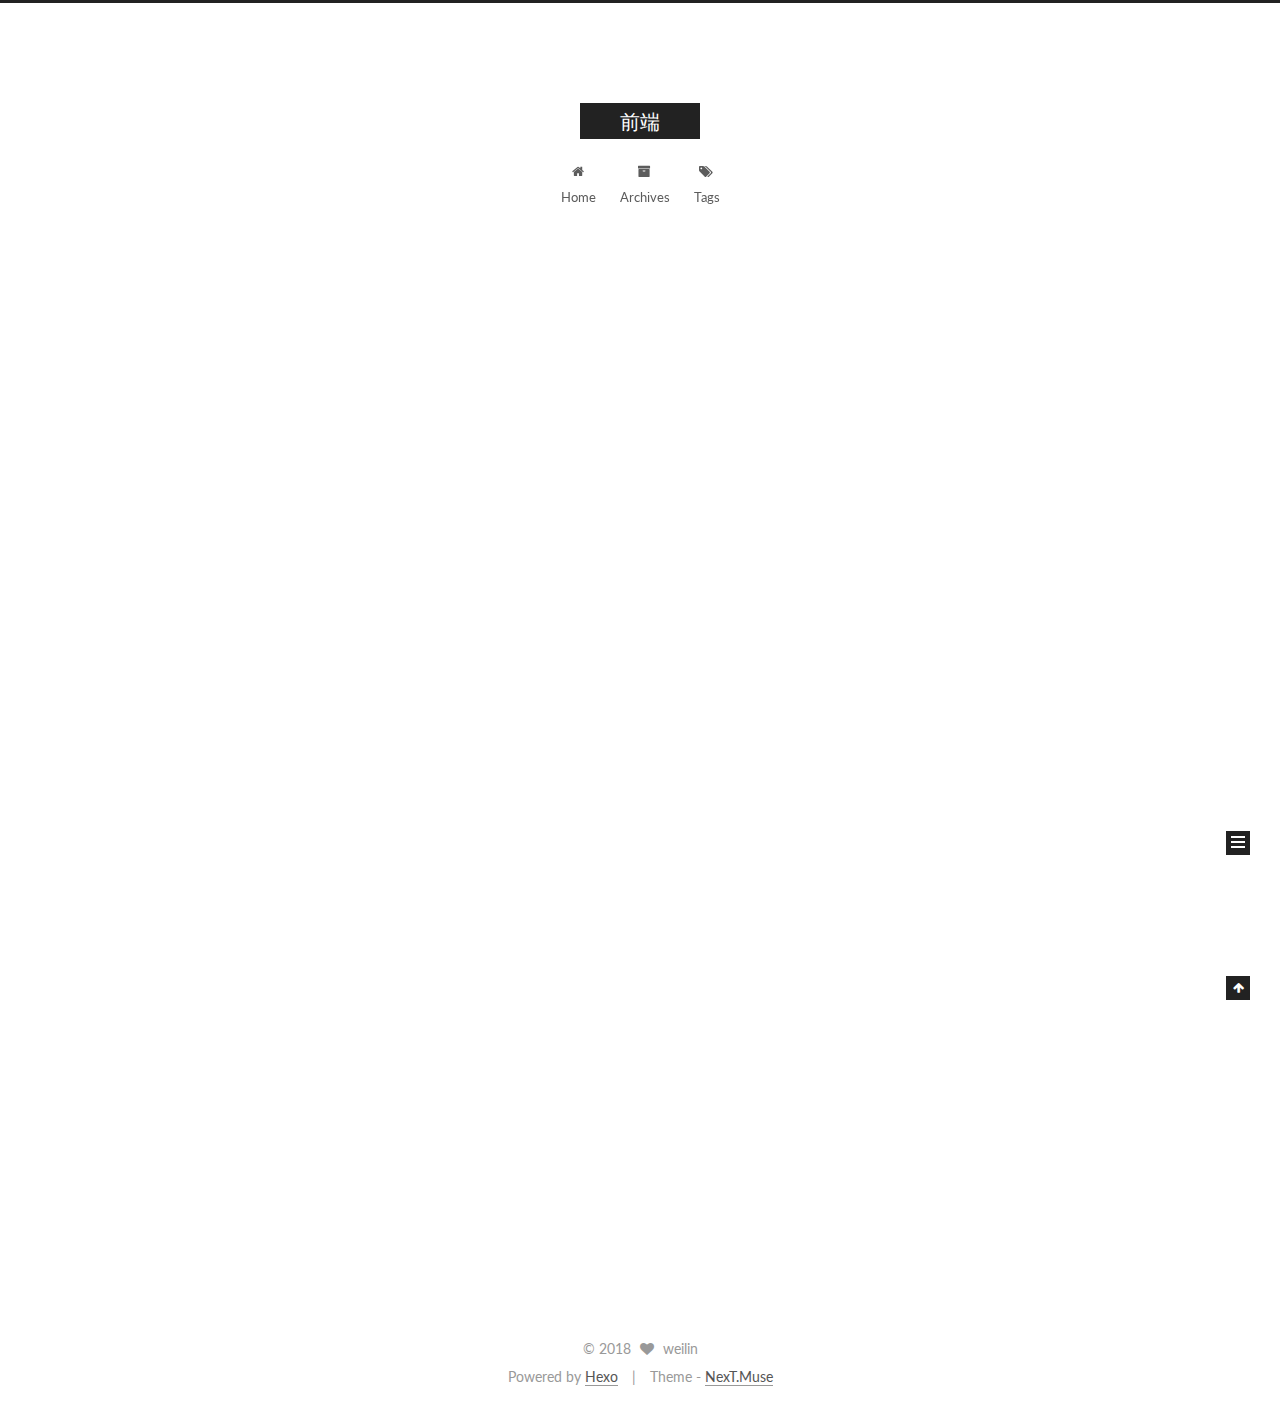
==== commit 0969cad5: "Site updated: 2018-06-29 16:40:35" ====
--- a/index.html
+++ b/index.html
@@ -1,90 +1,337 @@
 <!DOCTYPE html>
-<html>
+
+
+
+  
+
+
+<html class="theme-next muse use-motion" lang="">
 <head>
-  <meta charset="utf-8">
-  
-
-  
-  <title>Hexo</title>
-  <meta name="viewport" content="width=device-width, initial-scale=1, maximum-scale=1">
-  <meta property="og:type" content="website">
-<meta property="og:title" content="Hexo">
+  <meta charset="UTF-8"/>
+<meta http-equiv="X-UA-Compatible" content="IE=edge" />
+<meta name="viewport" content="width=device-width, initial-scale=1, maximum-scale=1"/>
+<meta name="theme-color" content="#222">
+
+
+
+
+
+
+
+
+
+<meta http-equiv="Cache-Control" content="no-transform" />
+<meta http-equiv="Cache-Control" content="no-siteapp" />
+
+
+
+
+
+
+
+
+
+
+
+
+
+
+
+  
+  
+  <link href="/lib/fancybox/source/jquery.fancybox.css?v=2.1.5" rel="stylesheet" type="text/css" />
+
+
+
+
+  
+  
+  
+  
+
+  
+    
+    
+  
+
+  
+
+  
+
+  
+
+  
+
+  
+    
+    
+    <link href="//fonts.googleapis.com/css?family=Lato:300,300italic,400,400italic,700,700italic&subset=latin,latin-ext" rel="stylesheet" type="text/css">
+  
+
+
+
+
+
+
+<link href="/lib/font-awesome/css/font-awesome.min.css?v=4.6.2" rel="stylesheet" type="text/css" />
+
+<link href="/css/main.css?v=5.1.2" rel="stylesheet" type="text/css" />
+
+
+  <meta name="keywords" content="Hexo, NexT" />
+
+
+
+
+
+
+
+
+  <link rel="shortcut icon" type="image/x-icon" href="/favicon.ico?v=5.1.2" />
+
+
+
+
+
+
+<meta property="og:type" content="website">
+<meta property="og:title" content="前端">
 <meta property="og:url" content="http://yoursite.com/index.html">
-<meta property="og:site_name" content="Hexo">
+<meta property="og:site_name" content="前端">
 <meta property="og:locale" content="default">
 <meta name="twitter:card" content="summary">
-<meta name="twitter:title" content="Hexo">
-  
-    <link rel="alternate" href="/atom.xml" title="Hexo" type="application/atom+xml">
-  
-  
-    <link rel="icon" href="/favicon.png">
-  
-  
-    <link href="//fonts.googleapis.com/css?family=Source+Code+Pro" rel="stylesheet" type="text/css">
-  
-  <link rel="stylesheet" href="/css/style.css">
+<meta name="twitter:title" content="前端">
+
+
+
+<script type="text/javascript" id="hexo.configurations">
+  var NexT = window.NexT || {};
+  var CONFIG = {
+    root: '/',
+    scheme: 'Muse',
+    sidebar: {"position":"left","display":"post","offset":12,"offset_float":12,"b2t":false,"scrollpercent":false,"onmobile":false},
+    fancybox: true,
+    tabs: true,
+    motion: true,
+    duoshuo: {
+      userId: '0',
+      author: 'Author'
+    },
+    algolia: {
+      applicationID: '',
+      apiKey: '',
+      indexName: '',
+      hits: {"per_page":10},
+      labels: {"input_placeholder":"Search for Posts","hits_empty":"We didn't find any results for the search: ${query}","hits_stats":"${hits} results found in ${time} ms"}
+    }
+  };
+</script>
+
+
+
+  <link rel="canonical" href="http://yoursite.com/"/>
+
+
+
+
+
+  <title>前端</title>
+  
+
+
+
+
+
+
+
+
+
+
+
+
+
+
 </head>
 
-<body>
-  <div id="container">
-    <div id="wrap">
-      <header id="header">
-  <div id="banner"></div>
-  <div id="header-outer" class="outer">
-    <div id="header-title" class="inner">
-      <h1 id="logo-wrap">
-        <a href="/" id="logo">Hexo</a>
-      </h1>
-      
+<body itemscope itemtype="http://schema.org/WebPage" lang="default">
+
+  
+  
+    
+  
+
+  <div class="container sidebar-position-left 
+   page-home 
+ ">
+    <div class="headband"></div>
+
+    <header id="header" class="header" itemscope itemtype="http://schema.org/WPHeader">
+      <div class="header-inner"><div class="site-brand-wrapper">
+  <div class="site-meta ">
+    
+
+    <div class="custom-logo-site-title">
+      <a href="/"  class="brand" rel="start">
+        <span class="logo-line-before"><i></i></span>
+        <span class="site-title">前端</span>
+        <span class="logo-line-after"><i></i></span>
+      </a>
     </div>
-    <div id="header-inner" class="inner">
-      <nav id="main-nav">
-        <a id="main-nav-toggle" class="nav-icon"></a>
-        
-          <a class="main-nav-link" href="/">Home</a>
-        
-          <a class="main-nav-link" href="/archives">Archives</a>
-        
-      </nav>
-      <nav id="sub-nav">
-        
-          <a id="nav-rss-link" class="nav-icon" href="/atom.xml" title="RSS Feed"></a>
-        
-        <a id="nav-search-btn" class="nav-icon" title="Search"></a>
-      </nav>
-      <div id="search-form-wrap">
-        <form action="//google.com/search" method="get" accept-charset="UTF-8" class="search-form"><input type="search" name="q" class="search-form-input" placeholder="Search"><button type="submit" class="search-form-submit">&#xF002;</button><input type="hidden" name="sitesearch" value="http://yoursite.com"></form>
-      </div>
-    </div>
+      
+        <p class="site-subtitle"></p>
+      
   </div>
-</header>
-      <div class="outer">
-        <section id="main">
-  
-    <article id="post-hello-world" class="article article-type-post" itemscope itemprop="blogPost">
-  <div class="article-meta">
-    <a href="/2018/06/29/hello-world/" class="article-date">
-  <time datetime="2018-06-29T07:38:47.794Z" itemprop="datePublished">2018-06-29</time>
-</a>
-    
+
+  <div class="site-nav-toggle">
+    <button>
+      <span class="btn-bar"></span>
+      <span class="btn-bar"></span>
+      <span class="btn-bar"></span>
+    </button>
   </div>
-  <div class="article-inner">
-    
-    
-      <header class="article-header">
-        
-  
-    <h1 itemprop="name">
-      <a class="article-title" href="/2018/06/29/hello-world/">Hello World</a>
-    </h1>
-  
-
+</div>
+
+<nav class="site-nav">
+  
+
+  
+    <ul id="menu" class="menu">
+      
+        
+        <li class="menu-item menu-item-home">
+          <a href="/" rel="section">
+            
+              <i class="menu-item-icon fa fa-fw fa-home"></i> <br />
+            
+            Home
+          </a>
+        </li>
+      
+        
+        <li class="menu-item menu-item-archives">
+          <a href="/archives/" rel="section">
+            
+              <i class="menu-item-icon fa fa-fw fa-archive"></i> <br />
+            
+            Archives
+          </a>
+        </li>
+      
+        
+        <li class="menu-item menu-item-tags">
+          <a href="/tags/" rel="section">
+            
+              <i class="menu-item-icon fa fa-fw fa-tags"></i> <br />
+            
+            Tags
+          </a>
+        </li>
+      
+
+      
+    </ul>
+  
+
+  
+</nav>
+
+
+
+ </div>
+    </header>
+
+    <main id="main" class="main">
+      <div class="main-inner">
+        <div class="content-wrap">
+          <div id="content" class="content">
+            
+  <section id="posts" class="posts-expand">
+    
+      
+
+  
+
+  
+  
+  
+
+  <article class="post post-type-normal" itemscope itemtype="http://schema.org/Article">
+  
+  
+  
+  <div class="post-block">
+    <link itemprop="mainEntityOfPage" href="http://yoursite.com/2018/06/29/hello-world/">
+
+    <span hidden itemprop="author" itemscope itemtype="http://schema.org/Person">
+      <meta itemprop="name" content="weilin">
+      <meta itemprop="description" content="">
+      <meta itemprop="image" content="/images/avatar.gif">
+    </span>
+
+    <span hidden itemprop="publisher" itemscope itemtype="http://schema.org/Organization">
+      <meta itemprop="name" content="前端">
+    </span>
+
+    
+      <header class="post-header">
+
+        
+        
+          <h1 class="post-title" itemprop="name headline">
+                
+                <a class="post-title-link" href="/2018/06/29/hello-world/" itemprop="url">Hello World</a></h1>
+        
+
+        <div class="post-meta">
+          <span class="post-time">
+            
+              <span class="post-meta-item-icon">
+                <i class="fa fa-calendar-o"></i>
+              </span>
+              
+                <span class="post-meta-item-text">Posted on</span>
+              
+              <time title="Post created" itemprop="dateCreated datePublished" datetime="2018-06-29T15:38:47+08:00">
+                2018-06-29
+              </time>
+            
+
+            
+
+            
+          </span>
+
+          
+
+          
+            
+          
+
+          
+          
+
+          
+
+          
+
+          
+
+        </div>
       </header>
     
-    <div class="article-entry" itemprop="articleBody">
-      
-        <p>Welcome to <a href="https://hexo.io/" target="_blank" rel="noopener">Hexo</a>! This is your very first post. Check <a href="https://hexo.io/docs/" target="_blank" rel="noopener">documentation</a> for more info. If you get any problems when using Hexo, you can find the answer in <a href="https://hexo.io/docs/troubleshooting.html" target="_blank" rel="noopener">troubleshooting</a> or you can ask me on <a href="https://github.com/hexojs/hexo/issues" target="_blank" rel="noopener">GitHub</a>.</p>
+
+    
+    
+    
+    <div class="post-body" itemprop="articleBody">
+
+      
+      
+
+      
+        
+          
+            <p>Welcome to <a href="https://hexo.io/" target="_blank" rel="noopener">Hexo</a>! This is your very first post. Check <a href="https://hexo.io/docs/" target="_blank" rel="noopener">documentation</a> for more info. If you get any problems when using Hexo, you can find the answer in <a href="https://hexo.io/docs/troubleshooting.html" target="_blank" rel="noopener">troubleshooting</a> or you can ask me on <a href="https://github.com/hexojs/hexo/issues" target="_blank" rel="noopener">GitHub</a>.</p>
 <h2 id="Quick-Start"><a href="#Quick-Start" class="headerlink" title="Quick Start"></a>Quick Start</h2><h3 id="Create-a-new-post"><a href="#Create-a-new-post" class="headerlink" title="Create a new post"></a>Create a new post</h3><figure class="highlight bash"><table><tr><td class="gutter"><pre><span class="line">1</span><br></pre></td><td class="code"><pre><span class="line">$ hexo new <span class="string">"My New Post"</span></span><br></pre></td></tr></table></figure>
 <p>More info: <a href="https://hexo.io/docs/writing.html" target="_blank" rel="noopener">Writing</a></p>
 <h3 id="Run-server"><a href="#Run-server" class="headerlink" title="Run server"></a>Run server</h3><figure class="highlight bash"><table><tr><td class="gutter"><pre><span class="line">1</span><br></pre></td><td class="code"><pre><span class="line">$ hexo server</span><br></pre></td></tr></table></figure>
@@ -94,91 +341,284 @@
 <h3 id="Deploy-to-remote-sites"><a href="#Deploy-to-remote-sites" class="headerlink" title="Deploy to remote sites"></a>Deploy to remote sites</h3><figure class="highlight bash"><table><tr><td class="gutter"><pre><span class="line">1</span><br></pre></td><td class="code"><pre><span class="line">$ hexo deploy</span><br></pre></td></tr></table></figure>
 <p>More info: <a href="https://hexo.io/docs/deployment.html" target="_blank" rel="noopener">Deployment</a></p>
 
+          
+        
       
     </div>
-    <footer class="article-footer">
-      <a data-url="http://yoursite.com/2018/06/29/hello-world/" data-id="cjizoahg50000bgolpmsunv34" class="article-share-link">Share</a>
-      
+    
+    
+    
+
+    
+
+    
+
+    
+
+    <footer class="post-footer">
+      
+
+      
+
+      
+
+      
+      
+        <div class="post-eof"></div>
       
     </footer>
   </div>
   
-</article>
-
-
-  
-
-
-</section>
-        
-          <aside id="sidebar">
-  
-    
-
-  
-    
-
-  
-    
-  
-    
-  <div class="widget-wrap">
-    <h3 class="widget-title">Archives</h3>
-    <div class="widget">
-      <ul class="archive-list"><li class="archive-list-item"><a class="archive-list-link" href="/archives/2018/06/">June 2018</a></li></ul>
+  
+  
+  </article>
+
+
+    
+  </section>
+
+  
+
+
+          </div>
+          
+
+
+          
+
+        </div>
+        
+          
+  
+  <div class="sidebar-toggle">
+    <div class="sidebar-toggle-line-wrap">
+      <span class="sidebar-toggle-line sidebar-toggle-line-first"></span>
+      <span class="sidebar-toggle-line sidebar-toggle-line-middle"></span>
+      <span class="sidebar-toggle-line sidebar-toggle-line-last"></span>
     </div>
   </div>
 
-
-  
-    
-  <div class="widget-wrap">
-    <h3 class="widget-title">Recent Posts</h3>
-    <div class="widget">
-      <ul>
-        
-          <li>
-            <a href="/2018/06/29/hello-world/">Hello World</a>
-          </li>
-        
-      </ul>
+  <aside id="sidebar" class="sidebar">
+    
+    <div class="sidebar-inner">
+
+      
+
+      
+
+      <section class="site-overview sidebar-panel sidebar-panel-active">
+        <div class="site-author motion-element" itemprop="author" itemscope itemtype="http://schema.org/Person">
+          <img class="site-author-image" itemprop="image"
+               src="/images/avatar.gif"
+               alt="weilin" />
+          <p class="site-author-name" itemprop="name">weilin</p>
+           
+              <p class="site-description motion-element" itemprop="description"></p>
+          
+        </div>
+        <nav class="site-state motion-element">
+
+          
+            <div class="site-state-item site-state-posts">
+              <a href="/archives/">
+                <span class="site-state-item-count">1</span>
+                <span class="site-state-item-name">posts</span>
+              </a>
+            </div>
+          
+
+          
+
+          
+
+        </nav>
+
+        
+
+        <div class="links-of-author motion-element">
+          
+        </div>
+
+        
+        
+
+        
+        
+
+        
+
+
+      </section>
+
+      
+
+      
+
     </div>
+  </aside>
+
+
+        
+      </div>
+    </main>
+
+    <footer id="footer" class="footer">
+      <div class="footer-inner">
+        <div class="copyright" >
+  
+  &copy; 
+  <span itemprop="copyrightYear">2018</span>
+  <span class="with-love">
+    <i class="fa fa-heart"></i>
+  </span>
+  <span class="author" itemprop="copyrightHolder">weilin</span>
+</div>
+
+
+<div class="powered-by">
+  Powered by <a class="theme-link" href="https://hexo.io">Hexo</a>
+</div>
+
+<div class="theme-info">
+  Theme -
+  <a class="theme-link" href="https://github.com/iissnan/hexo-theme-next">
+    NexT.Muse
+  </a>
+</div>
+
+
+        
+
+        
+      </div>
+    </footer>
+
+    
+      <div class="back-to-top">
+        <i class="fa fa-arrow-up"></i>
+        
+      </div>
+    
+
   </div>
 
   
-</aside>
-        
-      </div>
-      <footer id="footer">
-  
-  <div class="outer">
-    <div id="footer-info" class="inner">
-      &copy; 2018 John Doe<br>
-      Powered by <a href="http://hexo.io/" target="_blank">Hexo</a>
-    </div>
-  </div>
-</footer>
-    </div>
-    <nav id="mobile-nav">
-  
-    <a href="/" class="mobile-nav-link">Home</a>
-  
-    <a href="/archives" class="mobile-nav-link">Archives</a>
-  
-</nav>
-    
-
-<script src="//ajax.googleapis.com/ajax/libs/jquery/2.0.3/jquery.min.js"></script>
-
-
-  <link rel="stylesheet" href="/fancybox/jquery.fancybox.css">
-  <script src="/fancybox/jquery.fancybox.pack.js"></script>
-
-
-<script src="/js/script.js"></script>
-
-
-
-  </div>
+
+<script type="text/javascript">
+  if (Object.prototype.toString.call(window.Promise) !== '[object Function]') {
+    window.Promise = null;
+  }
+</script>
+
+
+
+
+
+
+
+
+
+  
+
+
+
+
+
+
+
+
+
+
+
+
+  
+  <script type="text/javascript" src="/lib/jquery/index.js?v=2.1.3"></script>
+
+  
+  <script type="text/javascript" src="/lib/fastclick/lib/fastclick.min.js?v=1.0.6"></script>
+
+  
+  <script type="text/javascript" src="/lib/jquery_lazyload/jquery.lazyload.js?v=1.9.7"></script>
+
+  
+  <script type="text/javascript" src="/lib/velocity/velocity.min.js?v=1.2.1"></script>
+
+  
+  <script type="text/javascript" src="/lib/velocity/velocity.ui.min.js?v=1.2.1"></script>
+
+  
+  <script type="text/javascript" src="/lib/fancybox/source/jquery.fancybox.pack.js?v=2.1.5"></script>
+
+
+  
+
+
+  <script type="text/javascript" src="/js/src/utils.js?v=5.1.2"></script>
+
+  <script type="text/javascript" src="/js/src/motion.js?v=5.1.2"></script>
+
+
+
+  
+  
+
+  
+    <script type="text/javascript" src="/js/src/scrollspy.js?v=5.1.2"></script>
+<script type="text/javascript" src="/js/src/post-details.js?v=5.1.2"></script>
+
+  
+
+  
+
+
+  <script type="text/javascript" src="/js/src/bootstrap.js?v=5.1.2"></script>
+
+
+
+  
+
+
+  
+
+
+
+
+	
+
+
+
+
+
+  
+
+
+
+
+
+  
+
+
+
+
+
+
+  
+
+
+
+
+
+  
+
+  
+
+  
+
+  
+
+  
+
+  
+
 </body>
-</html>+</html>
--- a/css/main.css
+++ b/css/main.css
@@ -0,0 +1,2648 @@
+/* normalize.css v3.0.2 | MIT License | git.io/normalize */
+html {
+  font-family: sans-serif; /* 1 */
+  -ms-text-size-adjust: 100%; /* 2 */
+  -webkit-text-size-adjust: 100%; /* 2 */
+}
+body {
+  margin: 0;
+}
+article,
+aside,
+details,
+figcaption,
+figure,
+footer,
+header,
+hgroup,
+main,
+menu,
+nav,
+section,
+summary {
+  display: block;
+}
+audio,
+canvas,
+progress,
+video {
+  display: inline-block; /* 1 */
+  vertical-align: baseline; /* 2 */
+}
+audio:not([controls]) {
+  display: none;
+  height: 0;
+}
+[hidden],
+template {
+  display: none;
+}
+a {
+  background-color: transparent;
+}
+a:active,
+a:hover {
+  outline: 0;
+}
+abbr[title] {
+  border-bottom: 1px dotted;
+}
+b,
+strong {
+  font-weight: bold;
+}
+dfn {
+  font-style: italic;
+}
+h1 {
+  font-size: 2em;
+  margin: 0.67em 0;
+}
+mark {
+  background: #ff0;
+  color: #000;
+}
+small {
+  font-size: 80%;
+}
+sub,
+sup {
+  font-size: 75%;
+  line-height: 0;
+  position: relative;
+  vertical-align: baseline;
+}
+sup {
+  top: -0.5em;
+}
+sub {
+  bottom: -0.25em;
+}
+img {
+  border: 0;
+}
+svg:not(:root) {
+  overflow: hidden;
+}
+figure {
+  margin: 1em 40px;
+}
+hr {
+  -moz-box-sizing: content-box;
+  box-sizing: content-box;
+  height: 0;
+}
+pre {
+  overflow: auto;
+}
+code,
+kbd,
+pre,
+samp {
+  font-family: monospace, monospace;
+  font-size: 1em;
+}
+button,
+input,
+optgroup,
+select,
+textarea {
+  color: inherit; /* 1 */
+  font: inherit; /* 2 */
+  margin: 0; /* 3 */
+}
+button {
+  overflow: visible;
+}
+button,
+select {
+  text-transform: none;
+}
+button,
+html input[type="button"],
+input[type="reset"],
+input[type="submit"] {
+  -webkit-appearance: button; /* 2 */
+  cursor: pointer; /* 3 */
+}
+button[disabled],
+html input[disabled] {
+  cursor: default;
+}
+button::-moz-focus-inner,
+input::-moz-focus-inner {
+  border: 0;
+  padding: 0;
+}
+input {
+  line-height: normal;
+}
+input[type="checkbox"],
+input[type="radio"] {
+  box-sizing: border-box; /* 1 */
+  padding: 0; /* 2 */
+}
+input[type="number"]::-webkit-inner-spin-button,
+input[type="number"]::-webkit-outer-spin-button {
+  height: auto;
+}
+input[type="search"] {
+  -webkit-appearance: textfield; /* 1 */
+  -moz-box-sizing: content-box;
+  -webkit-box-sizing: content-box; /* 2 */
+  box-sizing: content-box;
+}
+input[type="search"]::-webkit-search-cancel-button,
+input[type="search"]::-webkit-search-decoration {
+  -webkit-appearance: none;
+}
+fieldset {
+  border: 1px solid #c0c0c0;
+  margin: 0 2px;
+  padding: 0.35em 0.625em 0.75em;
+}
+legend {
+  border: 0; /* 1 */
+  padding: 0; /* 2 */
+}
+textarea {
+  overflow: auto;
+}
+optgroup {
+  font-weight: bold;
+}
+table {
+  border-collapse: collapse;
+  border-spacing: 0;
+}
+td,
+th {
+  padding: 0;
+}
+::selection {
+  background: #262a30;
+  color: #fff;
+}
+body {
+  position: relative;
+  font-family: 'Lato', "PingFang SC", "Microsoft YaHei", sans-serif;
+  font-size: 14px;
+  line-height: 2;
+  color: #555;
+  background: #fff;
+}
+@media (max-width: 767px) {
+  body {
+    padding-right: 0 !important;
+  }
+}
+@media (min-width: 768px) and (max-width: 991px) {
+  body {
+    padding-right: 0 !important;
+  }
+}
+@media (min-width: 1600px) {
+  body {
+    font-size: 16px;
+  }
+}
+h1,
+h2,
+h3,
+h4,
+h5,
+h6 {
+  margin: 0;
+  padding: 0;
+  font-weight: bold;
+  line-height: 1.5;
+  font-family: 'Lato', "PingFang SC", "Microsoft YaHei", sans-serif;
+}
+h2,
+h3,
+h4,
+h5,
+h6 {
+  margin: 20px 0 15px;
+}
+h1 {
+  font-size: 22px;
+}
+@media (max-width: 767px) {
+  h1 {
+    font-size: 18px;
+  }
+}
+h2 {
+  font-size: 20px;
+}
+@media (max-width: 767px) {
+  h2 {
+    font-size: 16px;
+  }
+}
+h3 {
+  font-size: 18px;
+}
+@media (max-width: 767px) {
+  h3 {
+    font-size: 14px;
+  }
+}
+h4 {
+  font-size: 16px;
+}
+@media (max-width: 767px) {
+  h4 {
+    font-size: 12px;
+  }
+}
+h5 {
+  font-size: 14px;
+}
+@media (max-width: 767px) {
+  h5 {
+    font-size: 10px;
+  }
+}
+h6 {
+  font-size: 12px;
+}
+@media (max-width: 767px) {
+  h6 {
+    font-size: 8px;
+  }
+}
+p {
+  margin: 0 0 20px 0;
+}
+a {
+  color: #555;
+  text-decoration: none;
+  border-bottom: 1px solid #999;
+  word-wrap: break-word;
+}
+a:hover {
+  color: #222;
+  border-bottom-color: #222;
+}
+blockquote {
+  margin: 0;
+  padding: 0;
+}
+img {
+  display: block;
+  margin: auto;
+  max-width: 100%;
+  height: auto;
+}
+hr {
+  margin: 40px 0;
+  height: 3px;
+  border: none;
+  background-color: #ddd;
+  background-image: repeating-linear-gradient(-45deg, #fff, #fff 4px, transparent 4px, transparent 8px);
+}
+blockquote {
+  padding: 0 15px;
+  color: #666;
+  border-left: 4px solid #ddd;
+}
+blockquote cite::before {
+  content: "-";
+  padding: 0 5px;
+}
+dt {
+  font-weight: 700;
+}
+dd {
+  margin: 0;
+  padding: 0;
+}
+.text-left {
+  text-align: left;
+}
+.text-center {
+  text-align: center;
+}
+.text-right {
+  text-align: right;
+}
+.text-justify {
+  text-align: justify;
+}
+.text-nowrap {
+  white-space: nowrap;
+}
+.text-lowercase {
+  text-transform: lowercase;
+}
+.text-uppercase {
+  text-transform: uppercase;
+}
+.text-capitalize {
+  text-transform: capitalize;
+}
+.center-block {
+  display: block;
+  margin-left: auto;
+  margin-right: auto;
+}
+.clearfix:before,
+.clearfix:after {
+  content: " ";
+  display: table;
+}
+.clearfix:after {
+  clear: both;
+}
+.pullquote {
+  width: 45%;
+}
+.pullquote.left {
+  float: left;
+  margin-left: 5px;
+  margin-right: 10px;
+}
+.pullquote.right {
+  float: right;
+  margin-left: 10px;
+  margin-right: 5px;
+}
+.affix.affix.affix {
+  position: fixed;
+}
+.translation {
+  margin-top: -20px;
+  font-size: 14px;
+  color: #999;
+}
+.scrollbar-measure {
+  width: 100px;
+  height: 100px;
+  overflow: scroll;
+  position: absolute;
+  top: -9999px;
+}
+.use-motion .motion-element {
+  opacity: 0;
+}
+table {
+  margin: 20px 0;
+  width: 100%;
+  border-collapse: collapse;
+  border-spacing: 0;
+  border: 1px solid #ddd;
+  font-size: 14px;
+  table-layout: fixed;
+  word-wrap: break-all;
+}
+table>tbody>tr:nth-of-type(odd) {
+  background-color: #f9f9f9;
+}
+table>tbody>tr:hover {
+  background-color: #f5f5f5;
+}
+caption,
+th,
+td {
+  padding: 8px;
+  text-align: left;
+  vertical-align: middle;
+  font-weight: normal;
+}
+th,
+td {
+  border-bottom: 3px solid #ddd;
+  border-right: 1px solid #eee;
+}
+th {
+  padding-bottom: 10px;
+  font-weight: 700;
+}
+td {
+  border-bottom-width: 1px;
+}
+html,
+body {
+  height: 100%;
+}
+.container {
+  position: relative;
+  min-height: 100%;
+}
+.header-inner {
+  margin: 0 auto;
+  padding: 100px 0 70px;
+  width: 700px;
+}
+@media (min-width: 1600px) {
+  .container .header-inner {
+    width: 900px;
+  }
+}
+.main {
+  padding-bottom: 150px;
+}
+.main-inner {
+  margin: 0 auto;
+  width: 700px;
+}
+@media (min-width: 1600px) {
+  .container .main-inner {
+    width: 900px;
+  }
+}
+.footer {
+  position: absolute;
+  left: 0;
+  bottom: 0;
+  width: 100%;
+  min-height: 50px;
+}
+.footer-inner {
+  box-sizing: border-box;
+  margin: 20px auto;
+  width: 700px;
+}
+@media (min-width: 1600px) {
+  .container .footer-inner {
+    width: 900px;
+  }
+}
+pre,
+.highlight {
+  overflow: auto;
+  margin: 20px 0;
+  padding: 0;
+  font-size: 13px;
+  color: #4d4d4c;
+  background: #f7f7f7;
+  line-height: 1.6;
+}
+pre,
+code {
+  font-family: consolas, Menlo, "PingFang SC", "Microsoft YaHei", monospace;
+}
+code {
+  padding: 2px 4px;
+  word-wrap: break-word;
+  color: #555;
+  background: #eee;
+  border-radius: 3px;
+  font-size: 13px;
+}
+pre code {
+  padding: 0;
+  color: #4d4d4c;
+  background: none;
+  text-shadow: none;
+}
+.highlight {
+  border-radius: 1px;
+}
+.highlight pre {
+  border: none;
+  margin: 0;
+  padding: 10px 0;
+}
+.highlight table {
+  margin: 0;
+  width: auto;
+  border: none;
+}
+.highlight td {
+  border: none;
+  padding: 0;
+}
+.highlight figcaption {
+  font-size: 1em;
+  color: #4d4d4c;
+  line-height: 1em;
+  margin-bottom: 1em;
+}
+.highlight figcaption:before,
+.highlight figcaption:after {
+  content: " ";
+  display: table;
+}
+.highlight figcaption:after {
+  clear: both;
+}
+.highlight figcaption a {
+  float: right;
+  color: #4d4d4c;
+}
+.highlight figcaption a:hover {
+  border-bottom-color: #4d4d4c;
+}
+.highlight .gutter pre {
+  padding-left: 10px;
+  padding-right: 10px;
+  color: #869194;
+  text-align: right;
+  background-color: #eff2f3;
+}
+.highlight .code pre {
+  width: 100%;
+  padding-left: 10px;
+  padding-right: 10px;
+  background-color: #f7f7f7;
+}
+.highlight .line {
+  height: 20px;
+}
+.gutter {
+  -webkit-user-select: none;
+  -moz-user-select: none;
+  -ms-user-select: none;
+  user-select: none;
+}
+.gist table {
+  width: auto;
+}
+.gist table td {
+  border: none;
+}
+pre .deletion {
+  background: #fdd;
+}
+pre .addition {
+  background: #dfd;
+}
+pre .meta {
+  color: #8959a8;
+}
+pre .comment {
+  color: #8e908c;
+}
+pre .variable,
+pre .attribute,
+pre .tag,
+pre .regexp,
+pre .ruby .constant,
+pre .xml .tag .title,
+pre .xml .pi,
+pre .xml .doctype,
+pre .html .doctype,
+pre .css .id,
+pre .css .class,
+pre .css .pseudo {
+  color: #c82829;
+}
+pre .number,
+pre .preprocessor,
+pre .built_in,
+pre .literal,
+pre .params,
+pre .constant,
+pre .command {
+  color: #f5871f;
+}
+pre .ruby .class .title,
+pre .css .rules .attribute,
+pre .string,
+pre .value,
+pre .inheritance,
+pre .header,
+pre .ruby .symbol,
+pre .xml .cdata,
+pre .special,
+pre .number,
+pre .formula {
+  color: #718c00;
+}
+pre .title,
+pre .css .hexcolor {
+  color: #3e999f;
+}
+pre .function,
+pre .python .decorator,
+pre .python .title,
+pre .ruby .function .title,
+pre .ruby .title .keyword,
+pre .perl .sub,
+pre .javascript .title,
+pre .coffeescript .title {
+  color: #4271ae;
+}
+pre .keyword,
+pre .javascript .function {
+  color: #8959a8;
+}
+.full-image.full-image.full-image {
+  border: none;
+  max-width: 100%;
+  width: auto;
+  margin: 20px auto;
+}
+@media (min-width: 992px) {
+  .full-image.full-image.full-image {
+    max-width: none;
+    width: 110%;
+    margin: 25px -5%;
+  }
+}
+.blockquote-center,
+.page-home .post-type-quote blockquote,
+.page-post-detail .post-type-quote blockquote {
+  position: relative;
+  margin: 40px 0;
+  padding: 0;
+  border-left: none;
+  text-align: center;
+}
+.blockquote-center::before,
+.page-home .post-type-quote blockquote::before,
+.page-post-detail .post-type-quote blockquote::before,
+.blockquote-center::after,
+.page-home .post-type-quote blockquote::after,
+.page-post-detail .post-type-quote blockquote::after {
+  position: absolute;
+  content: ' ';
+  display: block;
+  width: 100%;
+  height: 24px;
+  opacity: 0.2;
+  background-repeat: no-repeat;
+  background-position: 0 -6px;
+  background-size: 22px 22px;
+}
+.blockquote-center::before,
+.page-home .post-type-quote blockquote::before,
+.page-post-detail .post-type-quote blockquote::before {
+  top: -20px;
+  background-image: url("../images/quote-l.svg");
+  border-top: 1px solid #ccc;
+}
+.blockquote-center::after,
+.page-home .post-type-quote blockquote::after,
+.page-post-detail .post-type-quote blockquote::after {
+  bottom: -20px;
+  background-image: url("../images/quote-r.svg");
+  border-bottom: 1px solid #ccc;
+  background-position: 100% 8px;
+}
+.blockquote-center p,
+.page-home .post-type-quote blockquote p,
+.page-post-detail .post-type-quote blockquote p,
+.blockquote-center div,
+.page-home .post-type-quote blockquote div,
+.page-post-detail .post-type-quote blockquote div {
+  text-align: center;
+}
+.post .post-body .group-picture img {
+  box-sizing: border-box;
+  padding: 0 3px;
+  border: none;
+}
+.post .group-picture-row {
+  overflow: hidden;
+  margin-top: 6px;
+}
+.post .group-picture-row:first-child {
+  margin-top: 0;
+}
+.post .group-picture-column {
+  float: left;
+}
+.page-post-detail .post-body .group-picture-column {
+  float: none;
+  margin-top: 10px;
+  width: auto !important;
+}
+.page-post-detail .post-body .group-picture-column img {
+  margin: 0 auto;
+}
+.page-archive .group-picture-container {
+  overflow: hidden;
+}
+.page-archive .group-picture-row {
+  float: left;
+}
+.page-archive .group-picture-row:first-child {
+  margin-top: 6px;
+}
+.page-archive .group-picture-column {
+  max-width: 150px;
+  max-height: 150px;
+}
+.post-body .note {
+  position: relative;
+  padding: 15px;
+  margin-bottom: 20px;
+  border: 1px solid #eee;
+  border-left-width: 5px;
+  border-radius: 3px;
+}
+.post-body .note h2,
+.post-body .note h3,
+.post-body .note h4,
+.post-body .note h5,
+.post-body .note h6 {
+  margin-top: 0;
+  margin-bottom: 0;
+  border-bottom: initial;
+  padding-top: 0 !important;
+}
+.post-body .note p:first-child,
+.post-body .note ul:first-child,
+.post-body .note ol:first-child,
+.post-body .note table:first-child,
+.post-body .note pre:first-child,
+.post-body .note blockquote:first-child {
+  margin-top: 0;
+}
+.post-body .note p:last-child,
+.post-body .note ul:last-child,
+.post-body .note ol:last-child,
+.post-body .note table:last-child,
+.post-body .note pre:last-child,
+.post-body .note blockquote:last-child {
+  margin-bottom: 0;
+}
+.post-body .note.default {
+  border-left-color: #777;
+}
+.post-body .note.default h2,
+.post-body .note.default h3,
+.post-body .note.default h4,
+.post-body .note.default h5,
+.post-body .note.default h6 {
+  color: #777;
+}
+.post-body .note.primary {
+  border-left-color: #6f42c1;
+}
+.post-body .note.primary h2,
+.post-body .note.primary h3,
+.post-body .note.primary h4,
+.post-body .note.primary h5,
+.post-body .note.primary h6 {
+  color: #6f42c1;
+}
+.post-body .note.info {
+  border-left-color: #428bca;
+}
+.post-body .note.info h2,
+.post-body .note.info h3,
+.post-body .note.info h4,
+.post-body .note.info h5,
+.post-body .note.info h6 {
+  color: #428bca;
+}
+.post-body .note.success {
+  border-left-color: #5cb85c;
+}
+.post-body .note.success h2,
+.post-body .note.success h3,
+.post-body .note.success h4,
+.post-body .note.success h5,
+.post-body .note.success h6 {
+  color: #5cb85c;
+}
+.post-body .note.warning {
+  border-left-color: #f0ad4e;
+}
+.post-body .note.warning h2,
+.post-body .note.warning h3,
+.post-body .note.warning h4,
+.post-body .note.warning h5,
+.post-body .note.warning h6 {
+  color: #f0ad4e;
+}
+.post-body .note.danger {
+  border-left-color: #d9534f;
+}
+.post-body .note.danger h2,
+.post-body .note.danger h3,
+.post-body .note.danger h4,
+.post-body .note.danger h5,
+.post-body .note.danger h6 {
+  color: #d9534f;
+}
+.post-body .label {
+  display: inline;
+  padding: 0 2px;
+  white-space: nowrap;
+}
+.post-body .label.default {
+  background-color: #f0f0f0;
+}
+.post-body .label.primary {
+  background-color: #efe6f7;
+}
+.post-body .label.info {
+  background-color: #e5f2f8;
+}
+.post-body .label.success {
+  background-color: #e7f4e9;
+}
+.post-body .label.warning {
+  background-color: #fcf6e1;
+}
+.post-body .label.danger {
+  background-color: #fae8eb;
+}
+.post-body .tabs {
+  position: relative;
+  display: block;
+  margin-bottom: 20px;
+  padding-top: 10px;
+}
+.post-body .tabs ul.nav-tabs {
+  margin: 0;
+  padding: 0;
+  display: flex;
+  margin-bottom: -1px;
+}
+@media (max-width: 413px) {
+  .post-body .tabs ul.nav-tabs {
+    display: block;
+    margin-bottom: 5px;
+  }
+}
+.post-body .tabs ul.nav-tabs li.tab {
+  list-style-type: none !important;
+  margin: 0 0.25em 0 0;
+  border-top: 3px solid transparent;
+  border-left: 1px solid transparent;
+  border-right: 1px solid transparent;
+}
+@media (max-width: 413px) {
+  .post-body .tabs ul.nav-tabs li.tab {
+    margin: initial;
+    border-top: 1px solid transparent;
+    border-left: 3px solid transparent;
+    border-right: 1px solid transparent;
+    border-bottom: 1px solid transparent;
+  }
+}
+.post-body .tabs ul.nav-tabs li.tab a {
+  outline: 0;
+  border-bottom: initial;
+  display: block;
+  line-height: 1.8em;
+  padding: 0.25em 0.75em;
+  transition-duration: 0.2s;
+  transition-timing-function: ease-out;
+  transition-delay: 0s;
+}
+.post-body .tabs ul.nav-tabs li.tab a i {
+  width: 1.285714285714286em;
+}
+.post-body .tabs ul.nav-tabs li.tab.active {
+  border-top: 3px solid #fc6423;
+  border-left: 1px solid #ddd;
+  border-right: 1px solid #ddd;
+  background-color: #fff;
+}
+@media (max-width: 413px) {
+  .post-body .tabs ul.nav-tabs li.tab.active {
+    border-top: 1px solid #ddd;
+    border-left: 3px solid #fc6423;
+    border-right: 1px solid #ddd;
+    border-bottom: 1px solid #ddd;
+  }
+}
+.post-body .tabs ul.nav-tabs li.tab.active a {
+  cursor: default;
+  color: #555;
+}
+.post-body .tabs .tab-content {
+  background-color: #fff;
+}
+.post-body .tabs .tab-content .tab-pane {
+  border: 1px solid #ddd;
+  padding: 20px 20px 0 20px;
+}
+.post-body .tabs .tab-content .tab-pane:not(.active) {
+  display: none !important;
+}
+.post-body .tabs .tab-content .tab-pane.active {
+  display: block !important;
+}
+.btn {
+  display: inline-block;
+  padding: 0 20px;
+  font-size: 14px;
+  color: #fff;
+  background: #222;
+  border: 2px solid #222;
+  text-decoration: none;
+  border-radius: 0;
+  transition-property: background-color;
+  transition-duration: 0.2s;
+  transition-timing-function: ease-in-out;
+  transition-delay: 0s;
+}
+.btn:hover,
+.post-button .btn:hover {
+  border-color: #222;
+  color: #222;
+  background: #fff;
+}
+.btn-bar {
+  display: block;
+  width: 22px;
+  height: 2px;
+  background: #555;
+  border-radius: 1px;
+}
+.btn-bar+.btn-bar {
+  margin-top: 4px;
+}
+.pagination {
+  margin: 120px 0 40px;
+  text-align: center;
+  border-top: 1px solid #eee;
+}
+.page-number-basic,
+.pagination .prev,
+.pagination .next,
+.pagination .page-number,
+.pagination .space {
+  display: inline-block;
+  position: relative;
+  top: -1px;
+  margin: 0 10px;
+  padding: 0 10px;
+  line-height: 30px;
+}
+@media (max-width: 767px) {
+  .page-number-basic,
+  .pagination .prev,
+  .pagination .next,
+  .pagination .page-number,
+  .pagination .space {
+    margin: 0 5px;
+  }
+}
+.pagination .prev,
+.pagination .next,
+.pagination .page-number {
+  border-bottom: 0;
+  border-top: 1px solid #eee;
+  transition-property: border-color;
+  transition-duration: 0.2s;
+  transition-timing-function: ease-in-out;
+  transition-delay: 0s;
+}
+.pagination .prev:hover,
+.pagination .next:hover,
+.pagination .page-number:hover {
+  border-top-color: #222;
+}
+.pagination .space {
+  padding: 0;
+  margin: 0;
+}
+.pagination .prev {
+  margin-left: 0;
+}
+.pagination .next {
+  margin-right: 0;
+}
+.pagination .page-number.current {
+  color: #fff;
+  background: #ccc;
+  border-top-color: #ccc;
+}
+@media (max-width: 767px) {
+  .pagination {
+    border-top: none;
+  }
+  .pagination .prev,
+  .pagination .next,
+  .pagination .page-number {
+    margin-bottom: 10px;
+    border-top: 0;
+    border-bottom: 1px solid #eee;
+  }
+  .pagination .prev:hover,
+  .pagination .next:hover,
+  .pagination .page-number:hover {
+    border-bottom-color: #222;
+  }
+}
+.comments {
+  margin: 60px 20px 0;
+}
+.tag-cloud {
+  text-align: center;
+}
+.tag-cloud a {
+  display: inline-block;
+  margin: 10px;
+}
+.back-to-top {
+  box-sizing: border-box;
+  position: fixed;
+  bottom: -100px;
+  right: 30px;
+  z-index: 1050;
+  padding: 0 6px;
+  width: 24px;
+  background: #222;
+  font-size: 12px;
+  opacity: 1;
+  color: #fff;
+  cursor: pointer;
+  text-align: center;
+  -webkit-transform: translateZ(0);
+  transition-property: bottom;
+  transition-duration: 0.2s;
+  transition-timing-function: ease-in-out;
+  transition-delay: 0s;
+}
+@media (min-width: 768px) and (max-width: 991px) {
+  .back-to-top {
+    display: none !important;
+  }
+}
+@media (max-width: 767px) {
+  .back-to-top {
+    display: none !important;
+  }
+}
+.back-to-top.back-to-top-on {
+  bottom: 19px;
+}
+.header {
+  background: transparent;
+}
+.header-inner {
+  position: relative;
+}
+.headband {
+  height: 3px;
+  background: #222;
+}
+.site-meta {
+  margin: 0;
+  text-align: center;
+}
+@media (max-width: 767px) {
+  .site-meta {
+    text-align: center;
+  }
+}
+.brand {
+  position: relative;
+  display: inline-block;
+  padding: 0 40px;
+  color: #fff;
+  background: #222;
+  border-bottom: none;
+}
+.brand:hover {
+  color: #fff;
+}
+.logo {
+  display: inline-block;
+  margin-right: 5px;
+  line-height: 36px;
+  vertical-align: top;
+}
+.site-title {
+  display: inline-block;
+  vertical-align: top;
+  line-height: 36px;
+  font-size: 20px;
+  font-weight: normal;
+  font-family: 'Lato', "PingFang SC", "Microsoft YaHei", sans-serif;
+}
+.site-subtitle {
+  margin-top: 10px;
+  font-size: 13px;
+  color: #999;
+}
+.use-motion .brand {
+  opacity: 0;
+}
+.use-motion .logo,
+.use-motion .site-title,
+.use-motion .site-subtitle {
+  opacity: 0;
+  position: relative;
+  top: -10px;
+}
+.site-nav-toggle {
+  display: none;
+  position: absolute;
+  top: 10px;
+  left: 10px;
+}
+@media (max-width: 767px) {
+  .site-nav-toggle {
+    display: block;
+  }
+}
+.site-nav-toggle button {
+  margin-top: 2px;
+  padding: 9px 10px;
+  background: transparent;
+  border: none;
+}
+@media (max-width: 767px) {
+  .site-nav {
+    display: none;
+    margin: 0 -10px;
+    padding: 0 10px;
+    clear: both;
+    border-top: 1px solid #ddd;
+  }
+}
+@media (min-width: 768px) and (max-width: 991px) {
+  .site-nav {
+    display: block !important;
+  }
+}
+@media (min-width: 992px) {
+  .site-nav {
+    display: block !important;
+  }
+}
+.menu {
+  margin-top: 20px;
+  padding-left: 0;
+  text-align: center;
+}
+.menu .menu-item {
+  display: inline-block;
+  margin: 0 10px;
+  list-style: none;
+}
+@media screen and (max-width: 767px) {
+  .menu .menu-item {
+    margin-top: 10px;
+  }
+}
+.menu .menu-item a {
+  display: block;
+  font-size: 13px;
+  line-height: inherit;
+  border-bottom: 1px solid transparent;
+  transition-property: border-color;
+  transition-duration: 0.2s;
+  transition-timing-function: ease-in-out;
+  transition-delay: 0s;
+}
+.menu .menu-item a:hover {
+  border-bottom-color: #222;
+}
+.menu .menu-item .fa {
+  margin-right: 5px;
+}
+.use-motion .menu-item {
+  opacity: 0;
+}
+.post-body {
+  font-family: 'Lato', "PingFang SC", "Microsoft YaHei", sans-serif;
+}
+@media (max-width: 767px) {
+  .post-body {
+    word-break: break-word;
+  }
+}
+.post-body .fancybox img {
+  display: block !important;
+  margin: 0 auto;
+  cursor: pointer;
+  cursor: zoom-in;
+  cursor: -webkit-zoom-in;
+}
+.post-body .image-caption,
+.post-body .figure .caption {
+  margin: 10px auto 15px;
+  text-align: center;
+  font-size: 14px;
+  color: #999;
+  font-weight: bold;
+  line-height: 1;
+}
+.post-sticky-flag {
+  display: inline-block;
+  font-size: 16px;
+  -ms-transform: rotate(30deg);
+  -webkit-transform: rotate(30deg);
+  -moz-transform: rotate(30deg);
+  -ms-transform: rotate(30deg);
+  -o-transform: rotate(30deg);
+  transform: rotate(30deg);
+}
+.posts-expand {
+  padding-top: 40px;
+}
+@media (max-width: 767px) {
+  .posts-expand {
+    margin: 0 20px;
+  }
+  .post-body pre {
+    padding: 10px;
+  }
+  .post-body pre .gutter pre {
+    padding-right: 10px;
+  }
+  .post-body .highlight {
+    margin-left: 0px;
+    margin-right: 0px;
+    padding: 0;
+  }
+  .post-body .highlight .gutter pre {
+    padding-right: 10px;
+  }
+}
+@media (min-width: 992px) {
+  .posts-expand .post-body {
+    text-align: justify;
+  }
+}
+.posts-expand .post-body h2,
+.posts-expand .post-body h3,
+.posts-expand .post-body h4,
+.posts-expand .post-body h5,
+.posts-expand .post-body h6 {
+  padding-top: 10px;
+}
+.posts-expand .post-body h2 .header-anchor,
+.posts-expand .post-body h3 .header-anchor,
+.posts-expand .post-body h4 .header-anchor,
+.posts-expand .post-body h5 .header-anchor,
+.posts-expand .post-body h6 .header-anchor {
+  float: right;
+  margin-left: 10px;
+  color: #ccc;
+  border-bottom-style: none;
+  visibility: hidden;
+}
+.posts-expand .post-body h2 .header-anchor:hover,
+.posts-expand .post-body h3 .header-anchor:hover,
+.posts-expand .post-body h4 .header-anchor:hover,
+.posts-expand .post-body h5 .header-anchor:hover,
+.posts-expand .post-body h6 .header-anchor:hover {
+  color: inherit;
+}
+.posts-expand .post-body h2:hover .header-anchor,
+.posts-expand .post-body h3:hover .header-anchor,
+.posts-expand .post-body h4:hover .header-anchor,
+.posts-expand .post-body h5:hover .header-anchor,
+.posts-expand .post-body h6:hover .header-anchor {
+  visibility: visible;
+}
+.posts-expand .post-body ul li {
+  list-style: circle;
+}
+.posts-expand .post-body img {
+  box-sizing: border-box;
+  margin: auto;
+  padding: 3px;
+  border: 1px solid #ddd;
+}
+.posts-expand .fancybox img {
+  margin: 0 auto;
+}
+@media (max-width: 767px) {
+  .posts-collapse {
+    margin: 0 20px;
+  }
+  .posts-collapse .post-title,
+  .posts-collapse .post-meta {
+    display: block;
+    width: auto;
+    text-align: left;
+  }
+}
+.posts-collapse {
+  position: relative;
+  z-index: 1010;
+  margin-left: 55px;
+}
+.posts-collapse::after {
+  content: " ";
+  position: absolute;
+  top: 20px;
+  left: 0;
+  margin-left: -2px;
+  width: 4px;
+  height: 100%;
+  background: #f5f5f5;
+  z-index: -1;
+}
+@media (max-width: 767px) {
+  .posts-collapse {
+    margin: 0 20px;
+  }
+}
+.posts-collapse .collection-title {
+  position: relative;
+  margin: 60px 0;
+}
+.posts-collapse .collection-title h1,
+.posts-collapse .collection-title h2 {
+  margin-left: 20px;
+}
+.posts-collapse .collection-title small {
+  color: #bbb;
+  margin-left: 5px;
+}
+.posts-collapse .collection-title::before {
+  content: " ";
+  position: absolute;
+  left: 0;
+  top: 50%;
+  margin-left: -4px;
+  margin-top: -4px;
+  width: 8px;
+  height: 8px;
+  background: #bbb;
+  border-radius: 50%;
+}
+.posts-collapse .post {
+  margin: 30px 0;
+}
+.posts-collapse .post-header {
+  position: relative;
+  transition-duration: 0.2s;
+  transition-timing-function: ease-in-out;
+  transition-delay: 0s;
+  transition-property: border;
+  border-bottom: 1px dashed #ccc;
+}
+.posts-collapse .post-header::before {
+  content: " ";
+  position: absolute;
+  left: 0;
+  top: 12px;
+  width: 6px;
+  height: 6px;
+  margin-left: -4px;
+  background: #bbb;
+  border-radius: 50%;
+  border: 1px solid #fff;
+  transition-duration: 0.2s;
+  transition-timing-function: ease-in-out;
+  transition-delay: 0s;
+  transition-property: background;
+}
+.posts-collapse .post-header:hover {
+  border-bottom-color: #666;
+}
+.posts-collapse .post-header:hover::before {
+  background: #222;
+}
+.posts-collapse .post-meta {
+  position: absolute;
+  font-size: 12px;
+  left: 20px;
+  top: 5px;
+}
+.posts-collapse .post-comments-count {
+  display: none;
+}
+.posts-collapse .post-title {
+  margin-left: 60px;
+  font-size: 16px;
+  font-weight: normal;
+  line-height: inherit;
+}
+.posts-collapse .post-title::after {
+  margin-left: 3px;
+  opacity: 0.6;
+}
+.posts-collapse .post-title a {
+  color: #666;
+  border-bottom: none;
+}
+.page-home .post-type-quote .post-header,
+.page-post-detail .post-type-quote .post-header,
+.page-home .post-type-quote .post-tags,
+.page-post-detail .post-type-quote .post-tags {
+  display: none;
+}
+.posts-expand .post-title {
+  font-size: 26px;
+  text-align: center;
+  word-break: break-word;
+  font-weight: 400;
+}
+@media (max-width: 767px) {
+  .posts-expand .post-title {
+    font-size: 22px;
+  }
+}
+.posts-expand .post-title-link {
+  display: inline-block;
+  position: relative;
+  color: #555;
+  border-bottom: none;
+  line-height: 1.2;
+  vertical-align: top;
+}
+.posts-expand .post-title-link::before {
+  content: "";
+  position: absolute;
+  width: 100%;
+  height: 2px;
+  bottom: 0;
+  left: 0;
+  background-color: #000;
+  visibility: hidden;
+  -webkit-transform: scaleX(0);
+  -moz-transform: scaleX(0);
+  -ms-transform: scaleX(0);
+  -o-transform: scaleX(0);
+  transform: scaleX(0);
+  transition-duration: 0.2s;
+  transition-timing-function: ease-in-out;
+  transition-delay: 0s;
+}
+.posts-expand .post-title-link:hover::before {
+  visibility: visible;
+  -webkit-transform: scaleX(1);
+  -moz-transform: scaleX(1);
+  -ms-transform: scaleX(1);
+  -o-transform: scaleX(1);
+  transform: scaleX(1);
+}
+.posts-expand .post-title-link .fa {
+  font-size: 16px;
+}
+.posts-expand .post-meta {
+  margin: 3px 0 60px 0;
+  color: #999;
+  font-family: 'Lato', "PingFang SC", "Microsoft YaHei", sans-serif;
+  font-size: 12px;
+  text-align: center;
+}
+.posts-expand .post-meta .post-category-list {
+  display: inline-block;
+  margin: 0;
+  padding: 3px;
+}
+.posts-expand .post-meta .post-category-list-link {
+  color: #999;
+}
+.posts-expand .post-meta .post-description {
+  font-size: 14px;
+  margin-top: 2px;
+}
+.post-wordcount {
+  display: inline-block;
+}
+.post-meta-divider {
+  margin: 0 0.5em;
+}
+.post-meta-item-icon {
+  margin-right: 3px;
+}
+@media (min-width: 768px) and (max-width: 991px) {
+  .post-meta-item-icon {
+    display: inline-block;
+  }
+}
+@media (max-width: 767px) {
+  .post-meta-item-icon {
+    display: inline-block;
+  }
+}
+@media (min-width: 768px) and (max-width: 991px) {
+  .post-meta-item-text {
+    display: none;
+  }
+}
+@media (max-width: 767px) {
+  .post-meta-item-text {
+    display: none;
+  }
+}
+@media (max-width: 767px) {
+  .posts-expand .post-comments-count {
+    display: none;
+  }
+}
+.post-button {
+  margin-top: 50px;
+}
+.post-button .btn {
+  color: #fff;
+  font-size: 14px;
+  background: #222;
+  border-radius: 0;
+  line-height: 2;
+  margin: 0 4px 8px 4px;
+}
+.post-button .fa-fw {
+  width: 1.285714285714286em;
+  text-align: left;
+}
+.posts-expand .post-tags {
+  margin-top: 40px;
+  text-align: center;
+}
+.posts-expand .post-tags a {
+  display: inline-block;
+  margin-right: 10px;
+  font-size: 13px;
+}
+.post-nav {
+  display: table;
+  margin-top: 15px;
+  width: 100%;
+  border-top: 1px solid #eee;
+}
+.post-nav-divider {
+  display: table-cell;
+  width: 10%;
+}
+.post-nav-item {
+  display: table-cell;
+  padding: 10px 0 0 0;
+  width: 45%;
+  vertical-align: top;
+}
+.post-nav-item a {
+  position: relative;
+  display: block;
+  line-height: 25px;
+  font-size: 14px;
+  color: #555;
+  border-bottom: none;
+}
+.post-nav-item a:hover {
+  color: #222;
+  border-bottom: none;
+}
+.post-nav-item a:active {
+  top: 2px;
+}
+.post-nav-item .fa {
+  position: absolute;
+  top: 8px;
+  left: 0;
+  font-size: 12px;
+}
+.post-nav-next a {
+  padding-left: 15px;
+}
+.post-nav-prev {
+  text-align: right;
+}
+.post-nav-prev a {
+  padding-right: 15px;
+}
+.post-nav-prev .fa {
+  right: 0;
+  left: auto;
+}
+.posts-expand .post-eof {
+  display: block;
+  margin: 80px auto 60px;
+  width: 8%;
+  height: 1px;
+  background: #ccc;
+  text-align: center;
+}
+.post:last-child .post-eof.post-eof.post-eof {
+  display: none;
+}
+.post-gallery {
+  display: table;
+  table-layout: fixed;
+  width: 100%;
+  border-collapse: separate;
+}
+.post-gallery-row {
+  display: table-row;
+}
+.post-gallery .post-gallery-img {
+  display: table-cell;
+  text-align: center;
+  vertical-align: middle;
+  border: none;
+}
+.post-gallery .post-gallery-img img {
+  max-width: 100%;
+  max-height: 100%;
+  border: none;
+}
+.fancybox-close,
+.fancybox-close:hover {
+  border: none;
+}
+.rtl.post-body p,
+.rtl.post-body a,
+.rtl.post-body h1,
+.rtl.post-body h2,
+.rtl.post-body h3,
+.rtl.post-body h4,
+.rtl.post-body h5,
+.rtl.post-body h6,
+.rtl.post-body li,
+.rtl.post-body ul,
+.rtl.post-body ol {
+  direction: rtl;
+  font-family: UKIJ Ekran;
+}
+.rtl.post-title {
+  font-family: UKIJ Ekran;
+}
+.sidebar {
+  position: fixed;
+  right: 0;
+  top: 0;
+  bottom: 0;
+  width: 0;
+  z-index: 1040;
+  box-shadow: inset 0 2px 6px #000;
+  background: #222;
+  -webkit-transform: translateZ(0);
+}
+.sidebar a {
+  color: #999;
+  border-bottom-color: #555;
+}
+.sidebar a:hover {
+  color: #eee;
+}
+@media (min-width: 768px) and (max-width: 991px) {
+  .sidebar {
+    display: none !important;
+  }
+}
+@media (max-width: 767px) {
+  .sidebar {
+    display: none !important;
+  }
+}
+.sidebar-inner {
+  position: relative;
+  padding: 20px 10px;
+  color: #999;
+  text-align: center;
+}
+.sidebar-toggle {
+  position: fixed;
+  right: 30px;
+  bottom: 45px;
+  width: 14px;
+  height: 14px;
+  padding: 5px;
+  background: #222;
+  line-height: 0;
+  z-index: 1050;
+  cursor: pointer;
+  -webkit-transform: translateZ(0);
+}
+@media (min-width: 768px) and (max-width: 991px) {
+  .sidebar-toggle {
+    display: none !important;
+  }
+}
+@media (max-width: 767px) {
+  .sidebar-toggle {
+    display: none !important;
+  }
+}
+.sidebar-toggle-line {
+  position: relative;
+  display: inline-block;
+  vertical-align: top;
+  height: 2px;
+  width: 100%;
+  background: #fff;
+  margin-top: 3px;
+}
+.sidebar-toggle-line:first-child {
+  margin-top: 0;
+}
+.site-author-image {
+  display: block;
+  margin: 0 auto;
+  padding: 2px;
+  max-width: 96px;
+  height: auto;
+  border: 2px solid #333;
+}
+.site-author-name {
+  margin: 5px 0 0;
+  text-align: center;
+  color: #f5f5f5;
+  font-weight: normal;
+}
+.site-description {
+  margin-top: 5px;
+  text-align: center;
+  font-size: 14px;
+  color: #999;
+}
+.site-state {
+  overflow: hidden;
+  line-height: 1.4;
+  white-space: nowrap;
+  text-align: center;
+}
+.site-state-item {
+  display: inline-block;
+  padding: 0 15px;
+  border-left: 1px solid #333;
+}
+.site-state-item:first-child {
+  border-left: none;
+}
+.site-state-item a {
+  border-bottom: none;
+}
+.site-state-item-count {
+  display: block;
+  text-align: center;
+  color: inherit;
+  font-weight: 600;
+  font-size: 18px;
+}
+.site-state-item-name {
+  font-size: 13px;
+  color: inherit;
+}
+.feed-link {
+  margin-top: 20px;
+}
+.feed-link a {
+  display: inline-block;
+  padding: 0 15px;
+  color: #fc6423;
+  border: 1px solid #fc6423;
+  border-radius: 4px;
+}
+.feed-link a i {
+  color: #fc6423;
+  font-size: 14px;
+}
+.feed-link a:hover {
+  color: #fff;
+  background: #fc6423;
+}
+.feed-link a:hover i {
+  color: #fff;
+}
+.links-of-author {
+  margin-top: 20px;
+  display: flex;
+  flex-wrap: wrap;
+  justify-content: center;
+}
+.links-of-author a {
+  display: inline-block;
+  vertical-align: middle;
+  margin-right: 10px;
+  margin-bottom: 10px;
+  border-bottom-color: #555;
+  font-size: 13px;
+}
+.links-of-author a:before {
+  display: inline-block;
+  vertical-align: middle;
+  margin-right: 3px;
+  content: " ";
+  width: 4px;
+  height: 4px;
+  border-radius: 50%;
+  background: #e0ff2e;
+}
+.links-of-blogroll {
+  font-size: 13px;
+}
+.links-of-blogroll-title {
+  margin-top: 20px;
+  font-size: 14px;
+  font-weight: 600;
+}
+.links-of-blogroll-list {
+  margin: 0;
+  padding: 0;
+  list-style: none;
+}
+.links-of-blogroll-item {
+  padding: 2px 10px;
+}
+.sidebar-nav {
+  margin: 0 0 20px;
+  padding-left: 0;
+}
+.sidebar-nav li {
+  display: inline-block;
+  cursor: pointer;
+  border-bottom: 1px solid transparent;
+  font-size: 14px;
+  color: #555;
+}
+.sidebar-nav li:hover {
+  color: #f5f5f5;
+}
+.page-post-detail .sidebar-nav-toc {
+  padding: 0 5px;
+}
+.page-post-detail .sidebar-nav-overview {
+  margin-left: 10px;
+}
+.sidebar-nav .sidebar-nav-active {
+  color: #87daff;
+  border-bottom-color: #87daff;
+}
+.sidebar-nav .sidebar-nav-active:hover {
+  color: #87daff;
+}
+.sidebar-panel {
+  display: none;
+}
+.sidebar-panel-active {
+  display: block;
+}
+.post-toc-empty {
+  font-size: 14px;
+  color: #666;
+}
+.post-toc-wrap {
+  overflow: hidden;
+}
+.post-toc {
+  overflow: auto;
+}
+.post-toc ol {
+  margin: 0;
+  padding: 0 2px 5px 10px;
+  text-align: left;
+  list-style: none;
+  font-size: 14px;
+}
+.post-toc ol > ol {
+  padding-left: 0;
+}
+.post-toc ol a {
+  transition-duration: 0.2s;
+  transition-timing-function: ease-in-out;
+  transition-delay: 0s;
+  transition-property: all;
+  color: #999;
+  border-bottom-color: #555;
+}
+.post-toc ol a:hover {
+  color: #ccc;
+  border-bottom-color: #ccc;
+}
+.post-toc .nav-item {
+  overflow: hidden;
+  text-overflow: ellipsis;
+  white-space: nowrap;
+  line-height: 1.8;
+}
+.post-toc .nav .nav-child {
+  display: none;
+}
+.post-toc .nav .active > .nav-child {
+  display: block;
+}
+.post-toc .nav .active-current > .nav-child {
+  display: block;
+}
+.post-toc .nav .active-current > .nav-child > .nav-item {
+  display: block;
+}
+.post-toc .nav .active > a {
+  color: #87daff;
+  border-bottom-color: #87daff;
+}
+.post-toc .nav .active-current > a {
+  color: #87daff;
+}
+.post-toc .nav .active-current > a:hover {
+  color: #87daff;
+}
+.footer {
+  font-size: 14px;
+  color: #999;
+}
+.footer img {
+  border: none;
+}
+.footer-inner {
+  text-align: center;
+}
+.with-love {
+  display: inline-block;
+  margin: 0 5px;
+}
+.powered-by,
+.theme-info {
+  display: inline-block;
+}
+.powered-by {
+  margin-right: 10px;
+}
+.powered-by::after {
+  content: "|";
+  padding-left: 10px;
+}
+.cc-license {
+  margin-top: 10px;
+  text-align: center;
+}
+.cc-license .cc-opacity {
+  opacity: 0.7;
+  border-bottom: none;
+}
+.cc-license .cc-opacity:hover {
+  opacity: 0.9;
+}
+.cc-license img {
+  display: inline-block;
+}
+.theme-next #ds-thread #ds-reset {
+  color: #555;
+}
+.theme-next #ds-thread #ds-reset .ds-replybox {
+  margin-bottom: 30px;
+}
+.theme-next #ds-thread #ds-reset .ds-replybox .ds-avatar,
+.theme-next #ds-reset .ds-avatar img {
+  box-shadow: none;
+}
+.theme-next #ds-thread #ds-reset .ds-textarea-wrapper {
+  border-color: #c7d4e1;
+  background: none;
+  border-top-right-radius: 3px;
+  border-top-left-radius: 3px;
+}
+.theme-next #ds-thread #ds-reset .ds-textarea-wrapper textarea {
+  height: 60px;
+}
+.theme-next #ds-reset .ds-rounded-top {
+  border-radius: 0;
+}
+.theme-next #ds-thread #ds-reset .ds-post-toolbar {
+  box-sizing: border-box;
+  border: 1px solid #c7d4e1;
+  background: #f6f8fa;
+}
+.theme-next #ds-thread #ds-reset .ds-post-options {
+  height: 40px;
+  border: none;
+  background: none;
+}
+.theme-next #ds-thread #ds-reset .ds-toolbar-buttons {
+  top: 11px;
+}
+.theme-next #ds-thread #ds-reset .ds-sync {
+  top: 5px;
+}
+.theme-next #ds-thread #ds-reset .ds-post-button {
+  top: 4px;
+  right: 5px;
+  width: 90px;
+  height: 30px;
+  border: 1px solid #c5ced7;
+  border-radius: 3px;
+  background-image: linear-gradient(#fbfbfc, #f5f7f9);
+  color: #60676d;
+}
+.theme-next #ds-thread #ds-reset .ds-post-button:hover {
+  background-position: 0 -30px;
+  color: #60676d;
+}
+.theme-next #ds-thread #ds-reset .ds-comments-info {
+  padding: 10px 0;
+}
+.theme-next #ds-thread #ds-reset .ds-sort {
+  display: none;
+}
+.theme-next #ds-thread #ds-reset li.ds-tab a.ds-current {
+  border: none;
+  background: #f6f8fa;
+  color: #60676d;
+}
+.theme-next #ds-thread #ds-reset li.ds-tab a.ds-current:hover {
+  background-color: #e9f0f7;
+  color: #60676d;
+}
+.theme-next #ds-thread #ds-reset li.ds-tab a {
+  border-radius: 2px;
+  padding: 5px;
+}
+.theme-next #ds-thread #ds-reset .ds-login-buttons p {
+  color: #999;
+  line-height: 36px;
+}
+.theme-next #ds-thread #ds-reset .ds-login-buttons .ds-service-list li {
+  height: 28px;
+}
+.theme-next #ds-thread #ds-reset .ds-service-list a {
+  background: none;
+  padding: 5px;
+  border: 1px solid;
+  border-radius: 3px;
+  text-align: center;
+}
+.theme-next #ds-thread #ds-reset .ds-service-list a:hover {
+  color: #fff;
+  background: #666;
+}
+.theme-next #ds-thread #ds-reset .ds-service-list .ds-weibo {
+  color: #fc9b00;
+  border-color: #fc9b00;
+}
+.theme-next #ds-thread #ds-reset .ds-service-list .ds-weibo:hover {
+  background: #fc9b00;
+}
+.theme-next #ds-thread #ds-reset .ds-service-list .ds-qq {
+  color: #60a3ec;
+  border-color: #60a3ec;
+}
+.theme-next #ds-thread #ds-reset .ds-service-list .ds-qq:hover {
+  background: #60a3ec;
+}
+.theme-next #ds-thread #ds-reset .ds-service-list .ds-renren {
+  color: #2e7ac4;
+  border-color: #2e7ac4;
+}
+.theme-next #ds-thread #ds-reset .ds-service-list .ds-renren:hover {
+  background: #2e7ac4;
+}
+.theme-next #ds-thread #ds-reset .ds-service-list .ds-douban {
+  color: #37994c;
+  border-color: #37994c;
+}
+.theme-next #ds-thread #ds-reset .ds-service-list .ds-douban:hover {
+  background: #37994c;
+}
+.theme-next #ds-thread #ds-reset .ds-service-list .ds-kaixin {
+  color: #fef20d;
+  border-color: #fef20d;
+}
+.theme-next #ds-thread #ds-reset .ds-service-list .ds-kaixin:hover {
+  background: #fef20d;
+}
+.theme-next #ds-thread #ds-reset .ds-service-list .ds-netease {
+  color: #f00;
+  border-color: #f00;
+}
+.theme-next #ds-thread #ds-reset .ds-service-list .ds-netease:hover {
+  background: #f00;
+}
+.theme-next #ds-thread #ds-reset .ds-service-list .ds-sohu {
+  color: #ffcb05;
+  border-color: #ffcb05;
+}
+.theme-next #ds-thread #ds-reset .ds-service-list .ds-sohu:hover {
+  background: #ffcb05;
+}
+.theme-next #ds-thread #ds-reset .ds-service-list .ds-baidu {
+  color: #2831e0;
+  border-color: #2831e0;
+}
+.theme-next #ds-thread #ds-reset .ds-service-list .ds-baidu:hover {
+  background: #2831e0;
+}
+.theme-next #ds-thread #ds-reset .ds-service-list .ds-google {
+  color: #166bec;
+  border-color: #166bec;
+}
+.theme-next #ds-thread #ds-reset .ds-service-list .ds-google:hover {
+  background: #166bec;
+}
+.theme-next #ds-thread #ds-reset .ds-service-list .ds-weixin {
+  color: #00ce0d;
+  border-color: #00ce0d;
+}
+.theme-next #ds-thread #ds-reset .ds-service-list .ds-weixin:hover {
+  background: #00ce0d;
+}
+.theme-next #ds-thread #ds-reset .ds-service-list .ds-more-services {
+  border: none;
+}
+.theme-next #ds-thread #ds-reset .ds-service-list .ds-more-services:hover {
+  background: none;
+}
+.theme-next #ds-reset .duoshuo-ua-admin {
+  display: inline-block;
+  color: #f00;
+}
+.theme-next #ds-reset .duoshuo-ua-platform,
+.theme-next #ds-reset .duoshuo-ua-browser {
+  color: #ccc;
+}
+.theme-next #ds-reset .duoshuo-ua-platform .fa,
+.theme-next #ds-reset .duoshuo-ua-browser .fa {
+  display: inline-block;
+  margin-right: 3px;
+}
+.theme-next #ds-reset .duoshuo-ua-separator {
+  display: inline-block;
+  margin-left: 5px;
+}
+.theme-next .this_ua {
+  background-color: #ccc !important;
+  border-radius: 4px;
+  padding: 0 5px !important;
+  margin: 1px 1px !important;
+  border: 1px solid #bbb !important;
+  color: #fff;
+  display: inline-block !important;
+}
+.theme-next .this_ua.admin {
+  background-color: #d9534f !important;
+  border-color: #d9534f !important;
+}
+.theme-next .this_ua.platform.iOS,
+.theme-next .this_ua.platform.Mac,
+.theme-next .this_ua.platform.Windows {
+  background-color: #39b3d7 !important;
+  border-color: #46b8da !important;
+}
+.theme-next .this_ua.platform.Linux {
+  background-color: #3a3a3a !important;
+  border-color: #1f1f1f !important;
+}
+.theme-next .this_ua.platform.Android {
+  background-color: #00c47d !important;
+  border-color: #01b171 !important;
+}
+.theme-next .this_ua.browser.Mobile,
+.theme-next .this_ua.browser.Chrome {
+  background-color: #5cb85c !important;
+  border-color: #4cae4c !important;
+}
+.theme-next .this_ua.browser.Firefox {
+  background-color: #f0ad4e !important;
+  border-color: #eea236 !important;
+}
+.theme-next .this_ua.browser.Maxthon,
+.theme-next .this_ua.browser.IE {
+  background-color: #428bca !important;
+  border-color: #357ebd !important;
+}
+.theme-next .this_ua.browser.baidu,
+.theme-next .this_ua.browser.UCBrowser,
+.theme-next .this_ua.browser.Opera {
+  background-color: #d9534f !important;
+  border-color: #d43f3a !important;
+}
+.theme-next .this_ua.browser.Android,
+.theme-next .this_ua.browser.QQBrowser {
+  background-color: #78ace9 !important;
+  border-color: #4cae4c !important;
+}
+.post-spread {
+  margin-top: 20px;
+  text-align: center;
+}
+.jiathis_style {
+  display: inline-block;
+}
+.jiathis_style a {
+  border: none;
+}
+.fa {
+  font-family: FontAwesome !important;
+}
+.post-spread {
+  margin-top: 20px;
+  text-align: center;
+}
+.bdshare-slide-button-box a {
+  border: none;
+}
+.bdsharebuttonbox {
+  display: inline-block;
+}
+.bdsharebuttonbox a {
+  border: none;
+}
+.local-search-pop-overlay {
+  position: fixed;
+  width: 100%;
+  height: 100%;
+  top: 0;
+  left: 0;
+  z-index: 2080;
+  background-color: rgba(0,0,0,0.3);
+}
+.local-search-popup {
+  display: none;
+  position: fixed;
+  top: 10%;
+  left: 50%;
+  margin-left: -350px;
+  width: 700px;
+  height: 80%;
+  padding: 0;
+  background: #fff;
+  color: #333;
+  z-index: 9999;
+  border-radius: 5px;
+}
+@media (max-width: 767px) {
+  .local-search-popup {
+    padding: 0;
+    top: 0;
+    left: 0;
+    margin: 0;
+    width: 100%;
+    height: 100%;
+    border-radius: 0;
+  }
+}
+.local-search-popup ul.search-result-list {
+  padding: 0;
+  margin: 0 5px;
+}
+.local-search-popup p.search-result {
+  border-bottom: 1px dashed #ccc;
+  padding: 5px 0;
+}
+.local-search-popup a.search-result-title {
+  font-weight: bold;
+  font-size: 16px;
+}
+.local-search-popup .search-keyword {
+  border-bottom: 1px dashed #f00;
+  font-weight: bold;
+  color: #f00;
+}
+.local-search-popup .local-search-header {
+  padding: 5px;
+  height: 36px;
+  background: #f5f5f5;
+  border-top-left-radius: 5px;
+  border-top-right-radius: 5px;
+}
+.local-search-popup #local-search-result {
+  overflow: auto;
+  position: relative;
+  padding: 5px 25px;
+  height: calc(100% - 55px);
+}
+.local-search-popup .local-search-input-wrapper {
+  display: inline-block;
+  width: calc(100% - 90px);
+  height: 36px;
+  line-height: 36px;
+  padding: 0 5px;
+}
+.local-search-popup .local-search-input-wrapper input {
+  padding: 8px 0;
+  height: 20px;
+  display: block;
+  width: 100%;
+  outline: none;
+  border: none;
+  background: transparent;
+  vertical-align: middle;
+}
+.local-search-popup .search-icon,
+.local-search-popup .popup-btn-close {
+  display: inline-block;
+  font-size: 18px;
+  color: #999;
+  height: 36px;
+  width: 18px;
+  padding-left: 10px;
+  padding-right: 10px;
+}
+.local-search-popup .search-icon {
+  float: left;
+}
+.local-search-popup .popup-btn-close {
+  border-left: 1px solid #eee;
+  float: right;
+  cursor: pointer;
+}
+.local-search-popup #no-result {
+  position: absolute;
+  left: 50%;
+  top: 50%;
+  -webkit-transform: translate(-50%, -50%);
+  -webkit-transform: translate(-50%, -50%);
+  -moz-transform: translate(-50%, -50%);
+  -ms-transform: translate(-50%, -50%);
+  -o-transform: translate(-50%, -50%);
+  transform: translate(-50%, -50%);
+  color: #ccc;
+}
+.site-uv,
+.site-pv,
+.page-pv {
+  display: inline-block;
+}
+.site-uv .busuanzi-value,
+.site-pv .busuanzi-value,
+.page-pv .busuanzi-value {
+  margin: 0 5px;
+}
+.site-uv {
+  margin-right: 10px;
+}
+.site-uv::after {
+  content: "|";
+  padding-left: 10px;
+}
+.use-motion .post {
+  opacity: 0;
+}
+.page-archive .archive-page-counter {
+  position: relative;
+  top: 3px;
+  left: 20px;
+}
+@media (max-width: 767px) {
+  .page-archive .archive-page-counter {
+    top: 5px;
+  }
+}
+.page-archive .posts-collapse .archive-move-on {
+  position: absolute;
+  top: 11px;
+  left: 0;
+  margin-left: -6px;
+  width: 10px;
+  height: 10px;
+  opacity: 0.5;
+  background: #555;
+  border: 1px solid #fff;
+  border-radius: 50%;
+}
+.category-all-page .category-all-title {
+  text-align: center;
+}
+.category-all-page .category-all {
+  margin-top: 20px;
+}
+.category-all-page .category-list {
+  margin: 0;
+  padding: 0;
+  list-style: none;
+}
+.category-all-page .category-list-item {
+  margin: 5px 10px;
+}
+.category-all-page .category-list-count {
+  color: #bbb;
+}
+.category-all-page .category-list-count:before {
+  display: inline;
+  content: " (";
+}
+.category-all-page .category-list-count:after {
+  display: inline;
+  content: ") ";
+}
+.category-all-page .category-list-child {
+  padding-left: 10px;
+}
+#schedule ul#event-list {
+  padding-left: 30px;
+}
+#schedule ul#event-list hr {
+  margin: 20px 0 45px 0 !important;
+  background: #222;
+}
+#schedule ul#event-list hr:after {
+  display: inline-block;
+  content: 'NOW';
+  background: #222;
+  color: #fff;
+  font-weight: bold;
+  text-align: right;
+  padding: 0 5px;
+}
+#schedule ul#event-list li.event {
+  margin: 20px 0px;
+  background: #f9f9f9;
+  padding-left: 10px;
+  min-height: 40px;
+}
+#schedule ul#event-list li.event h2.event-summary {
+  margin: 0;
+  padding-bottom: 3px;
+}
+#schedule ul#event-list li.event h2.event-summary:before {
+  display: inline-block;
+  font-family: FontAwesome;
+  font-size: 8px;
+  content: '\f111';
+  vertical-align: middle;
+  margin-right: 25px;
+  color: #bbb;
+}
+#schedule ul#event-list li.event span.event-relative-time {
+  display: inline-block;
+  font-size: 12px;
+  font-weight: 400;
+  padding-left: 12px;
+  color: #bbb;
+}
+#schedule ul#event-list li.event span.event-details {
+  display: block;
+  color: #bbb;
+  margin-left: 56px;
+  padding-top: 3px;
+  padding-bottom: 6px;
+  text-indent: -24px;
+  line-height: 18px;
+}
+#schedule ul#event-list li.event span.event-details:before {
+  text-indent: 0;
+  display: inline-block;
+  width: 14px;
+  font-family: FontAwesome;
+  text-align: center;
+  margin-right: 9px;
+  color: #bbb;
+}
+#schedule ul#event-list li.event span.event-details.event-location:before {
+  content: '\f041';
+}
+#schedule ul#event-list li.event span.event-details.event-duration:before {
+  content: '\f017';
+}
+#schedule ul#event-list li.event-past {
+  background: #fcfcfc;
+}
+#schedule ul#event-list li.event-past > * {
+  opacity: 0.6;
+}
+#schedule ul#event-list li.event-past h2.event-summary {
+  color: #bbb;
+}
+#schedule ul#event-list li.event-past h2.event-summary:before {
+  color: #dfdfdf;
+}
+#schedule ul#event-list li.event-now {
+  background: #222;
+  color: #fff;
+  padding: 15px 0 15px 10px;
+}
+#schedule ul#event-list li.event-now h2.event-summary:before {
+  -webkit-transform: scale(1.2);
+  -moz-transform: scale(1.2);
+  -ms-transform: scale(1.2);
+  -o-transform: scale(1.2);
+  transform: scale(1.2);
+  color: #fff;
+  animation: dot-flash 1s alternate infinite ease-in-out;
+}
+#schedule ul#event-list li.event-now * {
+  color: #fff !important;
+}
+@-moz-keyframes dot-flash {
+  from {
+    opacity: 1;
+    -webkit-transform: scale(1.1);
+    -moz-transform: scale(1.1);
+    -ms-transform: scale(1.1);
+    -o-transform: scale(1.1);
+    transform: scale(1.1);
+  }
+  to {
+    opacity: 0;
+    -webkit-transform: scale(1);
+    -moz-transform: scale(1);
+    -ms-transform: scale(1);
+    -o-transform: scale(1);
+    transform: scale(1);
+  }
+}
+@-webkit-keyframes dot-flash {
+  from {
+    opacity: 1;
+    -webkit-transform: scale(1.1);
+    -moz-transform: scale(1.1);
+    -ms-transform: scale(1.1);
+    -o-transform: scale(1.1);
+    transform: scale(1.1);
+  }
+  to {
+    opacity: 0;
+    -webkit-transform: scale(1);
+    -moz-transform: scale(1);
+    -ms-transform: scale(1);
+    -o-transform: scale(1);
+    transform: scale(1);
+  }
+}
+@-o-keyframes dot-flash {
+  from {
+    opacity: 1;
+    -webkit-transform: scale(1.1);
+    -moz-transform: scale(1.1);
+    -ms-transform: scale(1.1);
+    -o-transform: scale(1.1);
+    transform: scale(1.1);
+  }
+  to {
+    opacity: 0;
+    -webkit-transform: scale(1);
+    -moz-transform: scale(1);
+    -ms-transform: scale(1);
+    -o-transform: scale(1);
+    transform: scale(1);
+  }
+}
+@keyframes dot-flash {
+  from {
+    opacity: 1;
+    -webkit-transform: scale(1.1);
+    -moz-transform: scale(1.1);
+    -ms-transform: scale(1.1);
+    -o-transform: scale(1.1);
+    transform: scale(1.1);
+  }
+  to {
+    opacity: 0;
+    -webkit-transform: scale(1);
+    -moz-transform: scale(1);
+    -ms-transform: scale(1);
+    -o-transform: scale(1);
+    transform: scale(1);
+  }
+}
+.page-post-detail .sidebar-toggle-line {
+  background: #87daff;
+}
+.page-post-detail .comments {
+  overflow: hidden;
+}
+@media (max-width: 767px) {
+  .header-inner,
+  .container .main-inner,
+  .footer-inner {
+    width: auto;
+  }
+}
+embed {
+  display: block;
+  margin: 0px auto 25px auto;
+}
+.custom-logo .site-meta-headline {
+  text-align: center;
+}
+.custom-logo .brand {
+  background: none;
+}
+.custom-logo .site-title {
+  margin: 10px auto 0;
+  font-size: 24px;
+  color: #222;
+}
+.custom-logo .site-title a {
+  border: none;
+}
+.custom-logo-image {
+  margin: 0 auto;
+  padding: 5px;
+  max-width: 150px;
+  background: #fff;
+}
+@media (max-width: 767px) {
+  .site-nav {
+    position: absolute;
+    left: 0;
+    top: 52px;
+    margin: 0;
+    width: 100%;
+    padding: 0;
+    background: #fff;
+    border-bottom: 1px solid #ddd;
+    z-index: 1;
+  }
+}
+@media (max-width: 767px) {
+  .menu {
+    text-align: left;
+  }
+}
+@media (max-width: 767px) {
+  .menu .menu-item {
+    display: block;
+    margin: 0 10px;
+    vertical-align: top;
+  }
+}
+@media (max-width: 767px) {
+  .menu .menu-item br {
+    display: none;
+  }
+}
+@media (max-width: 767px) {
+  .menu .menu-item a {
+    padding: 5px 10px;
+  }
+}
+.menu .menu-item .fa {
+  margin-right: 0;
+}
+.site-search form {
+  display: none;
+}
+.links-of-blogroll-inline .links-of-blogroll-item {
+  display: inline-block;
+}
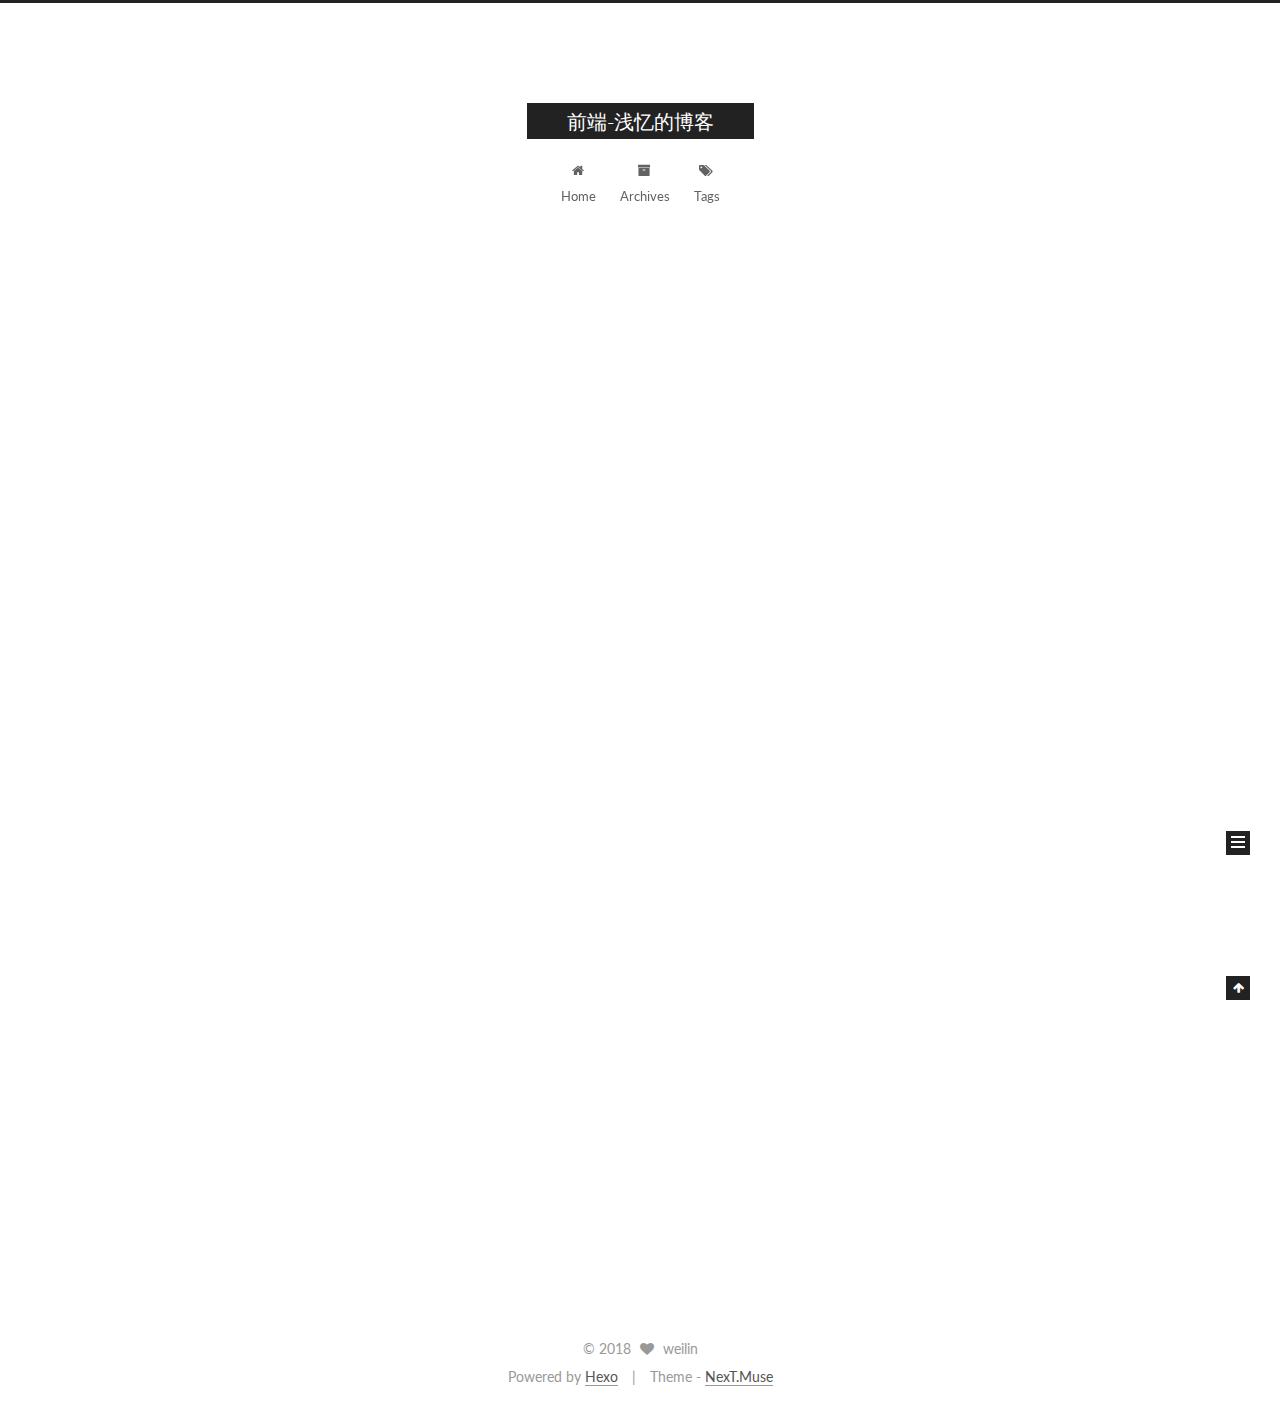
==== commit 929a30bd: "Site updated: 2018-06-29 16:56:43" ====
--- a/index.html
+++ b/index.html
@@ -5,7 +5,7 @@
   
 
 
-<html class="theme-next muse use-motion" lang="">
+<html class="theme-next muse use-motion" lang="中文">
 <head>
   <meta charset="UTF-8"/>
 <meta http-equiv="X-UA-Compatible" content="IE=edge" />
@@ -95,12 +95,12 @@
 
 
 <meta property="og:type" content="website">
-<meta property="og:title" content="前端">
+<meta property="og:title" content="前端-浅忆的博客">
 <meta property="og:url" content="http://yoursite.com/index.html">
-<meta property="og:site_name" content="前端">
-<meta property="og:locale" content="default">
+<meta property="og:site_name" content="前端-浅忆的博客">
+<meta property="og:locale" content="中文">
 <meta name="twitter:card" content="summary">
-<meta name="twitter:title" content="前端">
+<meta name="twitter:title" content="前端-浅忆的博客">
 
 
 
@@ -135,7 +135,7 @@
 
 
 
-  <title>前端</title>
+  <title>前端-浅忆的博客</title>
   
 
 
@@ -153,7 +153,7 @@
 
 </head>
 
-<body itemscope itemtype="http://schema.org/WebPage" lang="default">
+<body itemscope itemtype="http://schema.org/WebPage" lang="中文">
 
   
   
@@ -173,7 +173,7 @@
     <div class="custom-logo-site-title">
       <a href="/"  class="brand" rel="start">
         <span class="logo-line-before"><i></i></span>
-        <span class="site-title">前端</span>
+        <span class="site-title">前端-浅忆的博客</span>
         <span class="logo-line-after"><i></i></span>
       </a>
     </div>
@@ -265,11 +265,11 @@
     <span hidden itemprop="author" itemscope itemtype="http://schema.org/Person">
       <meta itemprop="name" content="weilin">
       <meta itemprop="description" content="">
-      <meta itemprop="image" content="/images/avatar.gif">
+      <meta itemprop="image" content="https://avatars3.githubusercontent.com/u/18112216?s=460&v=4">
     </span>
 
     <span hidden itemprop="publisher" itemscope itemtype="http://schema.org/Organization">
-      <meta itemprop="name" content="前端">
+      <meta itemprop="name" content="前端-浅忆的博客">
     </span>
 
     
@@ -279,7 +279,7 @@
         
           <h1 class="post-title" itemprop="name headline">
                 
-                <a class="post-title-link" href="/2018/06/29/hello-world/" itemprop="url">Hello World</a></h1>
+                <a class="post-title-link" href="/2018/06/29/hello-world/" itemprop="url">前端-浅忆的博客</a></h1>
         
 
         <div class="post-meta">
@@ -409,7 +409,7 @@
       <section class="site-overview sidebar-panel sidebar-panel-active">
         <div class="site-author motion-element" itemprop="author" itemscope itemtype="http://schema.org/Person">
           <img class="site-author-image" itemprop="image"
-               src="/images/avatar.gif"
+               src="https://avatars3.githubusercontent.com/u/18112216?s=460&v=4"
                alt="weilin" />
           <p class="site-author-name" itemprop="name">weilin</p>
            
